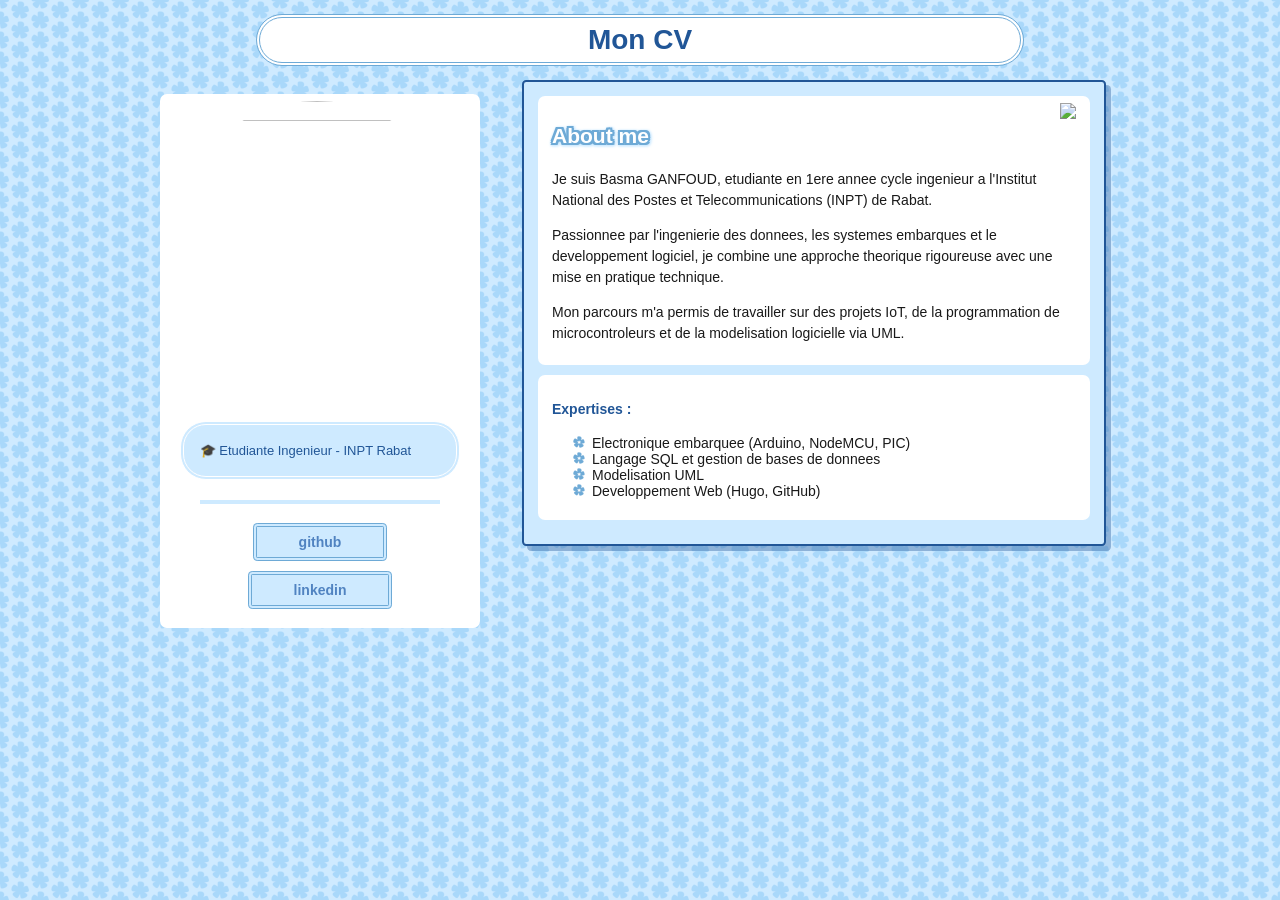
==== index.html @ 408df02f "Add files via upload" ====
<!DOCTYPE html>
<html lang="en">
<head>
	<meta name="generator" content="Hugo 0.161.0">
    <title>Mon CV</title>
    <link rel="canonical" href="https://basmaarran-pixel.github.io/">
    
    
    
    <meta name="description" content="Je suis etudiante en systeme embarque &hellip;">
    
    
    
    <style>




    


:root {
    --site-bg: url("/flowertile.png");
    --accent-color: #f55cc0;
    --select-color: #ffc1e9;
    --link-color: #5083C1;
    --bg-color: #CEEAFF;
    --text-color: #191919;
    --bg-color2: white;
    --border-color: #215697;
    --special-text-color: #215697;
    --post-header-color: white;
    --post-shadow-color: #21569760;
    --outline-color: #6EAAD6;
    --outline-color2: #CEEAFF;
    --list-style-type: "";
    --list-style-image: url("/flower.png");
}

* {
    box-sizing: border-box;
    font-family: Verdana, Geneva, Tahoma, sans-serif;
}

@-moz-document url-prefix() {
    * {
        scrollbar-width: thin;
        scrollbar-color: var(--accent-color) #00000000;
    }
}

::-webkit-scrollbar {
    height: 8px;
    width: 8px;
    background: #00000000;
}

::-webkit-scrollbar-thumb {
    background: var(--accent-color);
    -webkit-border-radius: .3rem;
    -webkit-box-shadow: 0px 1px 2px rgba(0, 0, 0, 0.75);
}

::-webkit-scrollbar-corner {
    background: #000;
}

::selection {
    background: var(--select-color);
    color: var(--border-color);
}

body {
    background-color: var(--bg-color);
    background-image: var(--site-bg);
    margin: 0;
    font-size: 14px;
    color: var(--text-color);
}

p {line-height: 1.5em;}

div.tags {
    display: block;
    width: 100%;
    text-align: center;
    margin: .5rem 0;
}

div.tags > p.tags {
    text-align: center;
    margin-bottom: 0;
}

div.tags > a {
    margin-top: .5rem;
}

h1 {
    font-size: 1.5em;
    color: var(--post-header-color);
    filter: drop-shadow(2px 0 0 var(--outline-color)) drop-shadow(0 2px 0 var(--outline-color)) drop-shadow(-2px 0 0 var(--outline-color)) drop-shadow(0 -2px 0 var(--outline-color))drop-shadow(0 1px 1px var(--outline-color2)) drop-shadow(1px 0 1px var(--outline-color2));
}

h4,
h5,
h6 {color: var(--special-text-color);}

header {
    background-size: 100%;
    background-position: center;
    min-height: 80px;
    margin: 0 0;
    align-content: center;
}

header > h1 {
    background-color: var(--bg-color2);
    color: var(--special-text-color);
    margin: 0 auto;
    font-size: 2em;
 
     
    max-width: 48rem;
    padding: 6px 12px;
    border-radius: 1em;
    border: 4px double var(--outline-color);
    filter: none;
    text-align: center;
}

ul.pagination {
    display: flex;
    justify-content: center;
    padding: 0;
}


ul.tags {
    margin: 0;
    padding: 0;
    text-align: center;
    justify-content: center;
}

ul.tags li {
    display: inline-block;
    margin: 0 .2rem;
}

li.page-item {
    list-style: none;
}

li.page-item a{
    display: inline-flex;
    font-size: 1rem;
    margin: .2rem;
    background-color: var(--bg-color2);
    color: var(--text-color);
    padding: 1em;
    border: 2px solid var(--border-color);
    border-radius: .3em;
    margin-bottom: 1em;
    box-shadow: var(--post-shadow-color) 5px 5px;

    text-decoration: none;
    user-select: none;
}

li.page-item.active a{
    color: var(--accent-color);
    border-color: var(--accent-color);
}

li.page-item.disabled a{
    cursor: not-allowed;
}

li.page-item:not(.disabled):not(.active) a:hover{
    background-color: var(--select-color);
    color: var(--accent-color);
    border-color: var(--accent-color);
}

li {
    
        list-style-image: var(--list-style-image);
    
}

nav {margin: 1em;}

nav.links > ul {
    max-width: 960px;
    margin: auto;
    line-height: 3rem;
    list-style-type: none;
    padding-left: 0;
    justify-content: space-evenly;
}

nav.links li {
    text-align: center;
    list-style-image: none;
    list-style-type: none;
}

nav.links li > a {
    font-weight: bold;
    background-color: var(--bg-color);
    border: 4px double var(--outline-color);
    padding: .5em 3em;
    text-decoration: none;
}

nav.links li > a:visited {color: var(--link-color);}
nav.links li > a:hover {
    color: var(--accent-color);
    background-color: var(--select-color);
}

nav.languages {
    margin: .3em;
    text-align: center;
}


nav.languages ul {
    display: inline-block;
}

nav.languages ul li {
    display: inline-block;
}

a {
    color: var(--link-color);
    border-radius: .3em;
    transition: .2s ease-out;
}

a:visited {
    color: var(--text-color);
}

a:hover {
    color: var(--accent-color);
    border-color: var(--accent-color);
    transition: .2s ease;
}

#sidebar {
    background-color: var(--bg-color2);
    color: var(--special-text-color);
    height: fit-content;
    min-width: 320px;
    margin-top: 1em;
    margin-right: 2em;
    border-radius: .5em;
}

.small-box {
    max-width: 240px;
    margin: auto;
    border: 2px solid var(--bg-color);
    font-size: 11px;
    line-height: 1.5rem;
}

#avatar {
    margin: .5em;
    max-width: 320px;
}

 
.flower {
    width: 300px; 
    aspect-ratio: 1;
    
    
        border-radius: 50%;
    
    
}

#bio {
    margin: 20px;
    padding: .2em;
    background: var(--bg-color);
    border: 4px double var(--bg-color2);
    border-radius: 2em;
    font-size: small;
}

#bio p { margin: 1em; }

#content {
    display: flex;
    max-width: 960px;
    margin: auto;
}

main {
    padding: 1em;
    padding-top: 0;
}

#top {
    background-color: var(--bg-color);
}

#top section {
    background-color: var(--bg-color2);
    border-radius: .5em;
    margin-bottom: 10px;
    padding: .5em 1em;
    width: 100%;
}

article {
    background-color: var(--bg-color2);
    padding: 1em;
    border: 2px solid var(--border-color);
    border-radius: .3em;
    margin-bottom: 1em;
    box-shadow: var(--post-shadow-color) 5px 5px;
}
article img {
    max-width: 100%;
}

.readmore summary {
    font-weight: bold;
    color: var(--special-text-color);
    list-style: none;
    cursor: pointer;
}

header h1 a {
    cursor: pointer;
    text-decoration: none;
    color: var(--special-text-color);
}

header h1 a:visited {
    color: inherit;
}

header h1 a:hover {
    color: inherit;
}

.readmore div {
    display: inline;
}

.readmore div p {
    display: block;
}

.read-more-btn {
    display: inline;
    cursor: pointer;
    margin-left: 4px;
    color: var(--link-color);
    text-decoration: underline;
}

.readmore summary::-webkit-details-marker {
  display: none;
}

.readmore[open] > summary {
    border-bottom: 2px dashed var(--bg-color);
    padding-bottom: .6em;
    margin-bottom: .6em;
}

.post-header {
    color: var(--special-text-color);
    font-weight: bold;
    padding: .5rem 0;
    border-bottom: 4px double var(--outline-color);
}

.timestamp {
    font-weight: normal;
    font-size: smaller;
    margin: .2em;
    float: right;
}

.tag-item p {
    font-size: smaller;
}

.photosetx2,
.photosetx3 {
    display: grid;
    gap: 4px;
    align-items: center;
}

.photosetx2 {grid-template-columns: 1fr 1fr;}
.photosetx3 {grid-template-columns: 1fr 1fr 1fr;}

.cropped {
    width: 156px;
    height: 156px;
    overflow: hidden;
    object-position: 25% 25%;
}
.photosetx2 img,
.photosetx3 img {object-fit: cover;}

.center { text-align: center; }

.img-right {
    max-width: 7.5em;
    max-height: 7.5em;
    float: right;
}

.clearfix::after {
  content: "";
  clear: both;
  display: table;
}

.small-text {
    font-size: 11px;
    text-shadow: var(--bg-color) 1px 1px;
}

.dropbox-btn {
    color: var(--link-color);
    font-weight: bold;
    background-color: var(--bg-color);
     
    border: 1px solid var(--outline-color);
     
    text-decoration: none;
}

.dropbox-content[visible] {
    display: block;
}

.dropbox-content {
    display: none;
    position: absolute;
    z-index: 1
}

.table-of-contents {
    background-color: var(--bg-color2);
    padding: .3em;
    border: 2px solid var(--border-color);
    border-radius: .3em;
    box-shadow: var(--post-shadow-color) 5px 5px;
}

.table-of-contents.sidebar {
    position: sticky;
    top: 1rem;
    height: fit-content;
    width: 10rem;
    flex-shrink: 0;
    max-height: calc(100vh - 2rem);
    overflow-x: auto;
}

.table-of-contents.float {
    width: max-content;
    max-width: 50vw;
    max-height: 50%;
    overflow: auto;
}

.table-of-contents nav {
    margin: 0 .5em;
}

.table-of-contents nav ul {
    margin: .5em 1em;
    padding: 0;
}

.table-of-contents nav li {
    margin: .3em 0;
}

#single-post {
    display: flex;
    justify-content: center;
    gap: 1rem;
}

#single-post > article {
    max-width: 48rem
}

#single-post > article > #post-toc-mobile {
    display: none;
}

 
@media only screen and (max-width: 800px) {
    #content {
        flex-wrap: wrap;
    }
    #sidebar {
        width: 100%;
        display: flex;
        flex-wrap: wrap;
        justify-content: center;
        align-items: center;
        border: none;
        border-radius: 0;
        margin-right: 0;
        margin-bottom: 1em;
        border-radius: .3em;
    }
    header {min-height: 110px;}
    header > h1 { 
        width: fit-content;
        padding: .3em 1em;
    }
    nav.links > ul {
     
        display: flex;
        flex-wrap: wrap;
        flex-direction: row;
    }
    #bio {width: 50%;}
    
    #sidebar ul {
        line-height: 2em;
        display: flex;
        flex-wrap: wrap;
        gap: 1em;
    }
    #sidebar > .small-box li {
        margin: .3em 1em;
    }

    #single-post > .table-of-contents.sidebar {
        display: none;
    }

    #single-post > article > #post-toc-mobile {
        display: inline;
    }
}

pre {
    border:1px solid var(--outline-color);
    border-radius:6px;
    padding:0.75rem 1rem;
    margin:1.2rem 0;
    overflow-x:auto;  
}
</style>

    <meta name="viewport" content="width=device-width, initial-scale=1">
    <meta name="robots" content="index, follow">
    <meta charset="utf-8">
</head>
<body>
        <header><h1 id="Mon CV"><a href="https://basmaarran-pixel.github.io/">Mon CV</a></h1></header>
<main>
    
    
    <div id="content">
    <aside id="sidebar">
        <div id="avatar">
            
            <img class="flower" src="/images/avatar.jpg">
            
        </div>
        
        <div id="bio">
        
            <p>🎓 Etudiante Ingenieur - INPT Rabat</p>

        
        </div>
        
        <div class="small-box">
            
            </ul>
        </div>

        
        
        <nav class="links">
            <ul>
            
            
                <li><a href="https://github.com/">github</a></li>
            
                <li><a href="https://linkedin.com/">linkedin</a></li>
            
            
            </ul>
        </nav>
    </aside>
    <main>
        <article id="top" class="clearfix">
            
            <section>
            <div class="img-right">
                <img src="/images/avatar.jpg">
            </div>
            <div>
            <h1>About me</h1>
            
                <p>Je suis Basma GANFOUD, etudiante en 1ere annee cycle ingenieur a l&#39;Institut National des Postes et Telecommunications (INPT) de Rabat.</p>
            
                <p>Passionnee par l&#39;ingenierie des donnees, les systemes embarques et le developpement logiciel, je combine une approche theorique rigoureuse avec une mise en pratique technique.</p>
            
                <p>Mon parcours m&#39;a permis de travailler sur des projets IoT, de la programmation de microcontroleurs et de la modelisation logicielle via UML.</p>
            
            </div>
            </section>
            <section>
            <h4>Expertises :</h4>
                <ul>
                
                    <li>Electronique embarquee (Arduino, NodeMCU, PIC)</li>
                
                    <li>Langage SQL et gestion de bases de donnees</li>
                
                    <li>Modelisation UML</li>
                
                    <li>Developpement Web (Hugo, GitHub)</li>
                
                </ul>
            </section>
            
        </article>
    
    
    
    
    <script>
    window.addEventListener('click', e => {
        let dropboxs = document.getElementsByClassName("dropbox-content");
        let dropbox_btns = document.getElementsByClassName("dropbox-btn");

        if (dropbox_btns.namedItem(e.target.id) != null) return;

        if(dropboxs.namedItem(e.target.id) == null) {
            for (let i = 0; i < dropboxs.length; i++) {
                dropboxs[i].removeAttribute("visible");
            }
        }
    }, true)

    function toggleReadMore(id) {
        var post = document.getElementById(id)
        var fullContent = post.getElementsByClassName("full-content")[0];
        var btnText = post.getElementsByClassName("read-more-btn")[0];
        var textContent = post.getElementsByClassName("text-content")[0];

        if (fullContent.style.display === "none") {
            textContent.style.display = "none";
            fullContent.style.display = "inline";
            btnText.innerHTML =  null ;
        } else {
            textContent.style.display = "inline";
            fullContent.style.display = "none";
            btnText.innerHTML =  null ;
        }
    }

    function toggleDropbox(id) {
        let dropbox = document.getElementById(id);

        dropbox.toggleAttribute("visible");
    }
    </script>
    </main>

    
</main>
</body>
</html>
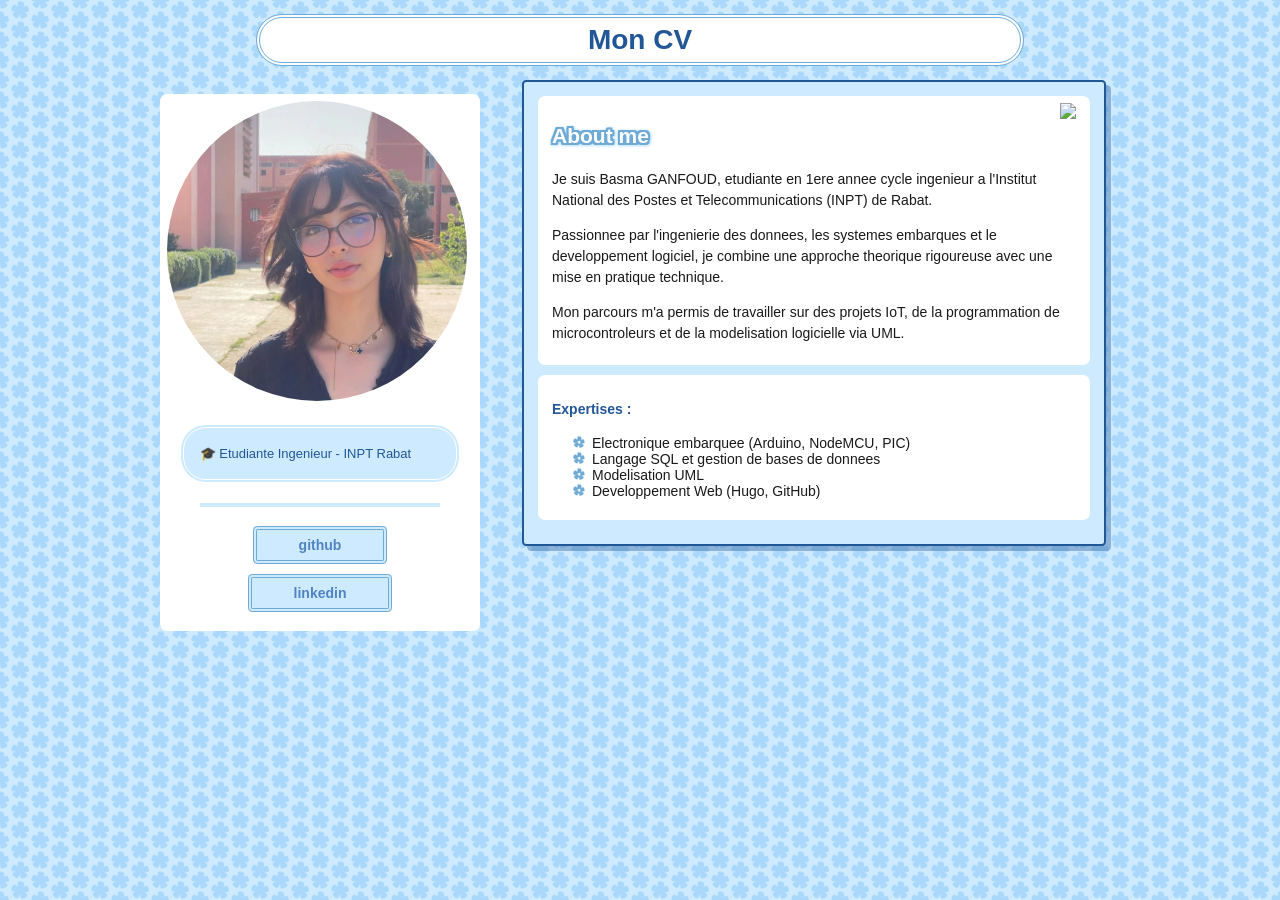
==== commit cc4f74bb: "Add files via upload" ====
--- a/index.html
+++ b/index.html
@@ -3,7 +3,7 @@
 <head>
 	<meta name="generator" content="Hugo 0.161.0">
     <title>Mon CV</title>
-    <link rel="canonical" href="https://basmaarran-pixel.github.io/">
+    <link rel="canonical" href="https://basmaarran-pixel.github.io/basmaganfoud-pixel.github.io/">
     
     
     
@@ -576,7 +576,7 @@
     <aside id="sidebar">
         <div id="avatar">
             
-            <img class="flower" src="/images/avatar.jpg">
+            <img class="flower" src="/avatar.jpg">
             
         </div>
         
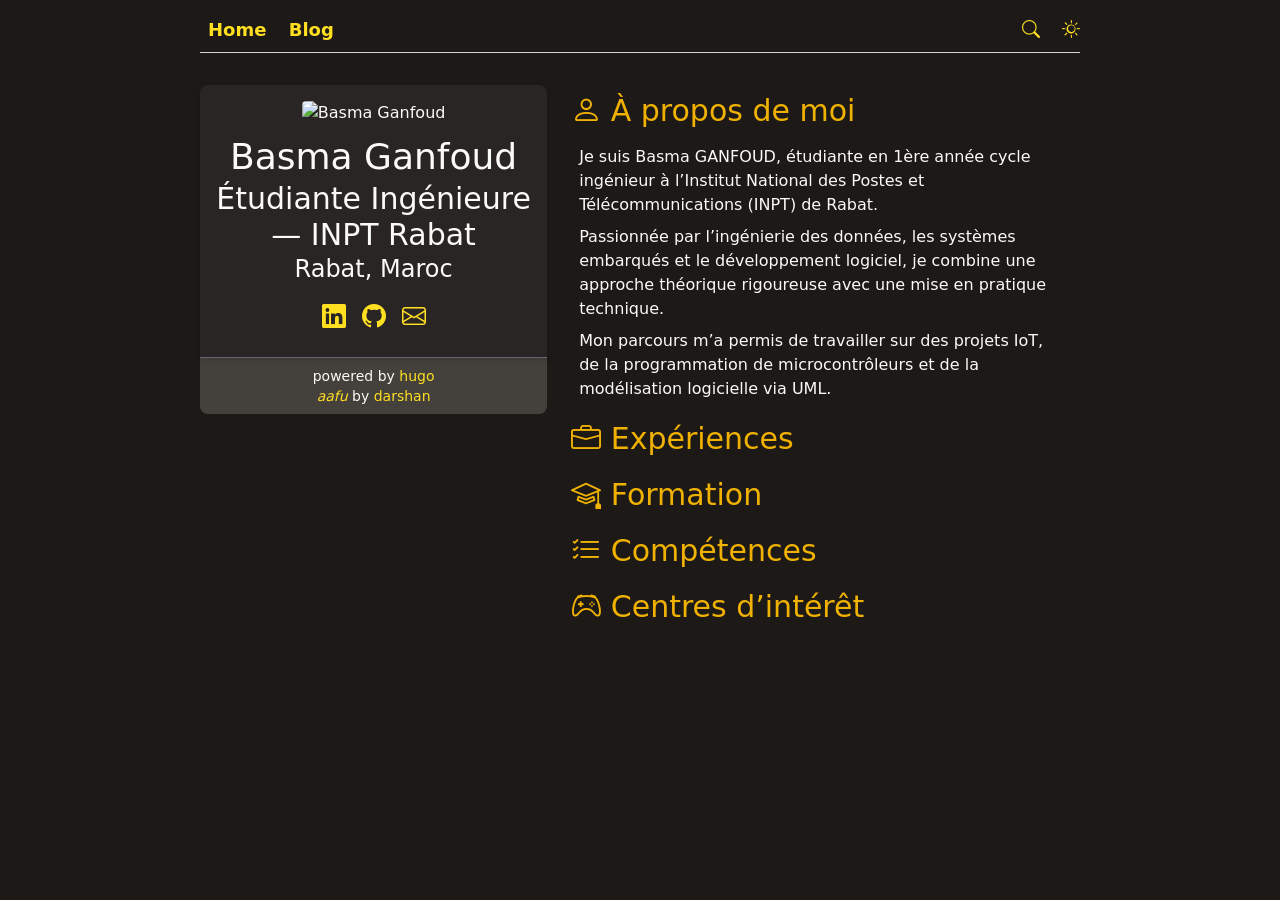
==== commit 0b19d9de: "Add files via upload" ====
--- a/index.html
+++ b/index.html
@@ -1,689 +1,406 @@
-<!DOCTYPE html>
-<html lang="en">
-<head>
-	<meta name="generator" content="Hugo 0.161.0">
-    <title>Mon CV</title>
-    <link rel="canonical" href="https://basmaarran-pixel.github.io/basmaganfoud-pixel.github.io/">
-    
-    
-    
-    <meta name="description" content="Je suis etudiante en systeme embarque &hellip;">
-    
-    
-    
-    <style>
-
-
-
-
-    
-
-
-:root {
-    --site-bg: url("/flowertile.png");
-    --accent-color: #f55cc0;
-    --select-color: #ffc1e9;
-    --link-color: #5083C1;
-    --bg-color: #CEEAFF;
-    --text-color: #191919;
-    --bg-color2: white;
-    --border-color: #215697;
-    --special-text-color: #215697;
-    --post-header-color: white;
-    --post-shadow-color: #21569760;
-    --outline-color: #6EAAD6;
-    --outline-color2: #CEEAFF;
-    --list-style-type: "";
-    --list-style-image: url("/flower.png");
-}
-
-* {
-    box-sizing: border-box;
-    font-family: Verdana, Geneva, Tahoma, sans-serif;
-}
-
-@-moz-document url-prefix() {
-    * {
-        scrollbar-width: thin;
-        scrollbar-color: var(--accent-color) #00000000;
-    }
-}
-
-::-webkit-scrollbar {
-    height: 8px;
-    width: 8px;
-    background: #00000000;
-}
-
-::-webkit-scrollbar-thumb {
-    background: var(--accent-color);
-    -webkit-border-radius: .3rem;
-    -webkit-box-shadow: 0px 1px 2px rgba(0, 0, 0, 0.75);
-}
-
-::-webkit-scrollbar-corner {
-    background: #000;
-}
-
-::selection {
-    background: var(--select-color);
-    color: var(--border-color);
-}
-
-body {
-    background-color: var(--bg-color);
-    background-image: var(--site-bg);
-    margin: 0;
-    font-size: 14px;
-    color: var(--text-color);
-}
-
-p {line-height: 1.5em;}
-
-div.tags {
-    display: block;
-    width: 100%;
-    text-align: center;
-    margin: .5rem 0;
-}
-
-div.tags > p.tags {
-    text-align: center;
-    margin-bottom: 0;
-}
-
-div.tags > a {
-    margin-top: .5rem;
-}
-
-h1 {
-    font-size: 1.5em;
-    color: var(--post-header-color);
-    filter: drop-shadow(2px 0 0 var(--outline-color)) drop-shadow(0 2px 0 var(--outline-color)) drop-shadow(-2px 0 0 var(--outline-color)) drop-shadow(0 -2px 0 var(--outline-color))drop-shadow(0 1px 1px var(--outline-color2)) drop-shadow(1px 0 1px var(--outline-color2));
-}
-
-h4,
-h5,
-h6 {color: var(--special-text-color);}
-
-header {
-    background-size: 100%;
-    background-position: center;
-    min-height: 80px;
-    margin: 0 0;
-    align-content: center;
-}
-
-header > h1 {
-    background-color: var(--bg-color2);
-    color: var(--special-text-color);
-    margin: 0 auto;
-    font-size: 2em;
- 
-     
-    max-width: 48rem;
-    padding: 6px 12px;
-    border-radius: 1em;
-    border: 4px double var(--outline-color);
-    filter: none;
-    text-align: center;
-}
-
-ul.pagination {
-    display: flex;
-    justify-content: center;
-    padding: 0;
-}
-
-
-ul.tags {
-    margin: 0;
-    padding: 0;
-    text-align: center;
-    justify-content: center;
-}
-
-ul.tags li {
-    display: inline-block;
-    margin: 0 .2rem;
-}
-
-li.page-item {
-    list-style: none;
-}
-
-li.page-item a{
-    display: inline-flex;
-    font-size: 1rem;
-    margin: .2rem;
-    background-color: var(--bg-color2);
-    color: var(--text-color);
-    padding: 1em;
-    border: 2px solid var(--border-color);
-    border-radius: .3em;
-    margin-bottom: 1em;
-    box-shadow: var(--post-shadow-color) 5px 5px;
-
-    text-decoration: none;
-    user-select: none;
-}
-
-li.page-item.active a{
-    color: var(--accent-color);
-    border-color: var(--accent-color);
-}
-
-li.page-item.disabled a{
-    cursor: not-allowed;
-}
-
-li.page-item:not(.disabled):not(.active) a:hover{
-    background-color: var(--select-color);
-    color: var(--accent-color);
-    border-color: var(--accent-color);
-}
-
-li {
-    
-        list-style-image: var(--list-style-image);
-    
-}
-
-nav {margin: 1em;}
-
-nav.links > ul {
-    max-width: 960px;
-    margin: auto;
-    line-height: 3rem;
-    list-style-type: none;
-    padding-left: 0;
-    justify-content: space-evenly;
-}
-
-nav.links li {
-    text-align: center;
-    list-style-image: none;
-    list-style-type: none;
-}
-
-nav.links li > a {
-    font-weight: bold;
-    background-color: var(--bg-color);
-    border: 4px double var(--outline-color);
-    padding: .5em 3em;
-    text-decoration: none;
-}
-
-nav.links li > a:visited {color: var(--link-color);}
-nav.links li > a:hover {
-    color: var(--accent-color);
-    background-color: var(--select-color);
-}
-
-nav.languages {
-    margin: .3em;
-    text-align: center;
-}
-
-
-nav.languages ul {
-    display: inline-block;
-}
-
-nav.languages ul li {
-    display: inline-block;
-}
-
-a {
-    color: var(--link-color);
-    border-radius: .3em;
-    transition: .2s ease-out;
-}
-
-a:visited {
-    color: var(--text-color);
-}
-
-a:hover {
-    color: var(--accent-color);
-    border-color: var(--accent-color);
-    transition: .2s ease;
-}
-
-#sidebar {
-    background-color: var(--bg-color2);
-    color: var(--special-text-color);
-    height: fit-content;
-    min-width: 320px;
-    margin-top: 1em;
-    margin-right: 2em;
-    border-radius: .5em;
-}
-
-.small-box {
-    max-width: 240px;
-    margin: auto;
-    border: 2px solid var(--bg-color);
-    font-size: 11px;
-    line-height: 1.5rem;
-}
-
-#avatar {
-    margin: .5em;
-    max-width: 320px;
-}
-
- 
-.flower {
-    width: 300px; 
-    aspect-ratio: 1;
-    
-    
-        border-radius: 50%;
-    
-    
-}
-
-#bio {
-    margin: 20px;
-    padding: .2em;
-    background: var(--bg-color);
-    border: 4px double var(--bg-color2);
-    border-radius: 2em;
-    font-size: small;
-}
-
-#bio p { margin: 1em; }
-
-#content {
-    display: flex;
-    max-width: 960px;
-    margin: auto;
-}
-
-main {
-    padding: 1em;
-    padding-top: 0;
-}
-
-#top {
-    background-color: var(--bg-color);
-}
-
-#top section {
-    background-color: var(--bg-color2);
-    border-radius: .5em;
-    margin-bottom: 10px;
-    padding: .5em 1em;
-    width: 100%;
-}
-
-article {
-    background-color: var(--bg-color2);
-    padding: 1em;
-    border: 2px solid var(--border-color);
-    border-radius: .3em;
-    margin-bottom: 1em;
-    box-shadow: var(--post-shadow-color) 5px 5px;
-}
-article img {
-    max-width: 100%;
-}
-
-.readmore summary {
-    font-weight: bold;
-    color: var(--special-text-color);
-    list-style: none;
-    cursor: pointer;
-}
-
-header h1 a {
-    cursor: pointer;
-    text-decoration: none;
-    color: var(--special-text-color);
-}
-
-header h1 a:visited {
-    color: inherit;
-}
-
-header h1 a:hover {
-    color: inherit;
-}
-
-.readmore div {
-    display: inline;
-}
-
-.readmore div p {
-    display: block;
-}
-
-.read-more-btn {
-    display: inline;
-    cursor: pointer;
-    margin-left: 4px;
-    color: var(--link-color);
-    text-decoration: underline;
-}
-
-.readmore summary::-webkit-details-marker {
-  display: none;
-}
-
-.readmore[open] > summary {
-    border-bottom: 2px dashed var(--bg-color);
-    padding-bottom: .6em;
-    margin-bottom: .6em;
-}
-
-.post-header {
-    color: var(--special-text-color);
-    font-weight: bold;
-    padding: .5rem 0;
-    border-bottom: 4px double var(--outline-color);
-}
-
-.timestamp {
-    font-weight: normal;
-    font-size: smaller;
-    margin: .2em;
-    float: right;
-}
-
-.tag-item p {
-    font-size: smaller;
-}
-
-.photosetx2,
-.photosetx3 {
-    display: grid;
-    gap: 4px;
-    align-items: center;
-}
-
-.photosetx2 {grid-template-columns: 1fr 1fr;}
-.photosetx3 {grid-template-columns: 1fr 1fr 1fr;}
-
-.cropped {
-    width: 156px;
-    height: 156px;
-    overflow: hidden;
-    object-position: 25% 25%;
-}
-.photosetx2 img,
-.photosetx3 img {object-fit: cover;}
-
-.center { text-align: center; }
-
-.img-right {
-    max-width: 7.5em;
-    max-height: 7.5em;
-    float: right;
-}
-
-.clearfix::after {
-  content: "";
-  clear: both;
-  display: table;
-}
-
-.small-text {
-    font-size: 11px;
-    text-shadow: var(--bg-color) 1px 1px;
-}
-
-.dropbox-btn {
-    color: var(--link-color);
-    font-weight: bold;
-    background-color: var(--bg-color);
-     
-    border: 1px solid var(--outline-color);
-     
-    text-decoration: none;
-}
-
-.dropbox-content[visible] {
-    display: block;
-}
-
-.dropbox-content {
-    display: none;
-    position: absolute;
-    z-index: 1
-}
-
-.table-of-contents {
-    background-color: var(--bg-color2);
-    padding: .3em;
-    border: 2px solid var(--border-color);
-    border-radius: .3em;
-    box-shadow: var(--post-shadow-color) 5px 5px;
-}
-
-.table-of-contents.sidebar {
-    position: sticky;
-    top: 1rem;
-    height: fit-content;
-    width: 10rem;
-    flex-shrink: 0;
-    max-height: calc(100vh - 2rem);
-    overflow-x: auto;
-}
-
-.table-of-contents.float {
-    width: max-content;
-    max-width: 50vw;
-    max-height: 50%;
-    overflow: auto;
-}
-
-.table-of-contents nav {
-    margin: 0 .5em;
-}
-
-.table-of-contents nav ul {
-    margin: .5em 1em;
-    padding: 0;
-}
-
-.table-of-contents nav li {
-    margin: .3em 0;
-}
-
-#single-post {
-    display: flex;
-    justify-content: center;
-    gap: 1rem;
-}
-
-#single-post > article {
-    max-width: 48rem
-}
-
-#single-post > article > #post-toc-mobile {
-    display: none;
-}
-
- 
-@media only screen and (max-width: 800px) {
-    #content {
-        flex-wrap: wrap;
-    }
-    #sidebar {
-        width: 100%;
-        display: flex;
-        flex-wrap: wrap;
-        justify-content: center;
-        align-items: center;
-        border: none;
-        border-radius: 0;
-        margin-right: 0;
-        margin-bottom: 1em;
-        border-radius: .3em;
-    }
-    header {min-height: 110px;}
-    header > h1 { 
-        width: fit-content;
-        padding: .3em 1em;
-    }
-    nav.links > ul {
-     
-        display: flex;
-        flex-wrap: wrap;
-        flex-direction: row;
-    }
-    #bio {width: 50%;}
-    
-    #sidebar ul {
-        line-height: 2em;
-        display: flex;
-        flex-wrap: wrap;
-        gap: 1em;
-    }
-    #sidebar > .small-box li {
-        margin: .3em 1em;
-    }
-
-    #single-post > .table-of-contents.sidebar {
-        display: none;
-    }
-
-    #single-post > article > #post-toc-mobile {
-        display: inline;
-    }
-}
-
-pre {
-    border:1px solid var(--outline-color);
-    border-radius:6px;
-    padding:0.75rem 1rem;
-    margin:1.2rem 0;
-    overflow-x:auto;  
-}
-</style>
-
-    <meta name="viewport" content="width=device-width, initial-scale=1">
-    <meta name="robots" content="index, follow">
-    <meta charset="utf-8">
-</head>
-<body>
-        <header><h1 id="Mon CV"><a href="https://basmaarran-pixel.github.io/">Mon CV</a></h1></header>
-<main>
-    
-    
-    <div id="content">
-    <aside id="sidebar">
-        <div id="avatar">
-            
-            <img class="flower" src="/avatar.jpg">
-            
-        </div>
-        
-        <div id="bio">
-        
-            <p>🎓 Etudiante Ingenieur - INPT Rabat</p>
-
-        
-        </div>
-        
-        <div class="small-box">
-            
-            </ul>
-        </div>
-
-        
-        
-        <nav class="links">
-            <ul>
-            
-            
-                <li><a href="https://github.com/">github</a></li>
-            
-                <li><a href="https://linkedin.com/">linkedin</a></li>
-            
-            
-            </ul>
-        </nav>
-    </aside>
-    <main>
-        <article id="top" class="clearfix">
-            
-            <section>
-            <div class="img-right">
-                <img src="/images/avatar.jpg">
-            </div>
-            <div>
-            <h1>About me</h1>
-            
-                <p>Je suis Basma GANFOUD, etudiante en 1ere annee cycle ingenieur a l&#39;Institut National des Postes et Telecommunications (INPT) de Rabat.</p>
-            
-                <p>Passionnee par l&#39;ingenierie des donnees, les systemes embarques et le developpement logiciel, je combine une approche theorique rigoureuse avec une mise en pratique technique.</p>
-            
-                <p>Mon parcours m&#39;a permis de travailler sur des projets IoT, de la programmation de microcontroleurs et de la modelisation logicielle via UML.</p>
-            
-            </div>
-            </section>
-            <section>
-            <h4>Expertises :</h4>
-                <ul>
-                
-                    <li>Electronique embarquee (Arduino, NodeMCU, PIC)</li>
-                
-                    <li>Langage SQL et gestion de bases de donnees</li>
-                
-                    <li>Modelisation UML</li>
-                
-                    <li>Developpement Web (Hugo, GitHub)</li>
-                
-                </ul>
-            </section>
-            
-        </article>
-    
-    
-    
-    
-    <script>
-    window.addEventListener('click', e => {
-        let dropboxs = document.getElementsByClassName("dropbox-content");
-        let dropbox_btns = document.getElementsByClassName("dropbox-btn");
-
-        if (dropbox_btns.namedItem(e.target.id) != null) return;
-
-        if(dropboxs.namedItem(e.target.id) == null) {
-            for (let i = 0; i < dropboxs.length; i++) {
-                dropboxs[i].removeAttribute("visible");
-            }
-        }
-    }, true)
-
-    function toggleReadMore(id) {
-        var post = document.getElementById(id)
-        var fullContent = post.getElementsByClassName("full-content")[0];
-        var btnText = post.getElementsByClassName("read-more-btn")[0];
-        var textContent = post.getElementsByClassName("text-content")[0];
-
-        if (fullContent.style.display === "none") {
-            textContent.style.display = "none";
-            fullContent.style.display = "inline";
-            btnText.innerHTML =  null ;
-        } else {
-            textContent.style.display = "inline";
-            fullContent.style.display = "none";
-            btnText.innerHTML =  null ;
-        }
-    }
-
-    function toggleDropbox(id) {
-        let dropbox = document.getElementById(id);
-
-        dropbox.toggleAttribute("visible");
-    }
-    </script>
-    </main>
-
-    
-</main>
-</body>
-</html>
+<!doctype html>
+<html
+    lang="en-us"
+    class="m-auto  dark "
+><head>
+	<meta name="generator" content="Hugo 0.161.1"><script src="/livereload.js?mindelay=10&amp;v=2&amp;port=1313&amp;path=livereload" data-no-instant defer></script>
+  
+  <title>Basma Ganfoud</title>
+  
+  <meta charset="UTF-8" />
+  <meta
+    name="viewport"
+    content="width=device-width, initial-scale=1.0, maximum-scale=1.0, minimum-scale=1.0"
+  />
+  <meta name="theme-color" content="" />
+  <meta name="description" content="Portfolio de Basma Ganfoud" />
+  <meta name="author" content="Basma Ganfoud" />
+  <link rel="icon" href="/favicon.ico" type="image/x-icon" />
+  <link
+    rel="stylesheet"
+    href="https://cdn.jsdelivr.net/npm/bootstrap-icons@1.13.1/font/bootstrap-icons.min.css"
+  />
+  <link
+    rel="stylesheet"
+    href="https://cdn.jsdelivr.net/gh/jpswalsh/academicons@1/css/academicons.min.css"
+  />
+  <link
+    rel="stylesheet"
+    href="//fonts.googleapis.com/css?family=Didact+Gothic%7CRoboto:400%7CRoboto+Mono"
+  />
+
+   
+  <link href="/main.css" rel="stylesheet" />
+  
+
+  <script>
+    const expandAccordion = (elem) => {
+      const allPanels = Array.from(document.querySelectorAll(".panel"));
+      const allAccordion = Array.from(document.querySelectorAll(".accordion"));
+
+      if (!elem.parentElement.classList.contains("active")) {
+        allAccordion.forEach((acc) => {
+          acc.classList.remove("active");
+        });
+        elem.parentElement.classList.add("active");
+        allPanels.forEach(function (elem) {
+          elem.style.maxHeight = null;
+        });
+        let activePanel = elem.parentElement.nextElementSibling;
+        if (
+          activePanel.id != "skill-panel" &&
+          document.querySelector("#skill-panel")
+        ) {
+          let skillBars = Array.from(
+            document.querySelectorAll("#skill-percent"),
+          );
+          skillBars.forEach((elem) => {
+            elem.style.width = "0";
+          });
+        }
+        activePanel.style.maxHeight = activePanel.scrollHeight + "px";
+      }
+    };
+  </script>
+
+  <script>
+    let html = document.querySelector("html");
+    let theme = window.localStorage.getItem("theme");
+
+    const setTheme = (theme) => {
+      html.classList.remove("light");
+      if (theme === "dark") {
+        html.classList.add("dark");
+        window.localStorage.setItem("theme", "dark");
+      } else {
+        html.classList.remove("dark");
+        window.localStorage.setItem("theme", "light");
+      }
+      fixThemeToggleIcon(theme);
+    };
+
+    const fixThemeToggleIcon = (theme) => {
+      let themeToggle = document.querySelector(".theme-toggle");
+      if (themeToggle) {
+        if (theme === "dark") {
+          themeToggle.classList.remove("bi-moon");
+          themeToggle.classList.add("bi-brightness-high");
+        } else {
+          themeToggle.classList.remove("bi-brightness-high");
+          themeToggle.classList.add("bi-moon");
+        }
+      }
+    };
+
+    if (theme == null) {
+      if (html.classList.contains("dark")) {
+        theme = "dark";
+      } else if (html.classList.contains("light")) {
+        theme = "light";
+      } else {
+        const prefersDark = window.matchMedia(
+          "(prefers-color-scheme: dark)",
+        ).matches;
+        if (prefersDark) {
+          theme = "dark";
+        } else {
+          theme = "light";
+        }
+      }
+    }
+
+    setTheme(theme);
+
+    const toggleTheme = () => {
+      html.classList.contains("dark") ? setTheme("light") : setTheme("dark");
+    };
+
+    window.onload = () => {
+      fixThemeToggleIcon(theme);
+
+      let defaultActivePanel = document.querySelector(".accordion.active");
+      if (defaultActivePanel) {
+        defaultActivePanel.nextElementSibling.style.maxHeight =
+          defaultActivePanel.nextElementSibling.scrollHeight + "px";
+      }
+    };
+
+    window.onresize = () => {
+      let defaultActivePanel = document.querySelector(".accordion.active");
+      if (defaultActivePanel) {
+        defaultActivePanel.nextElementSibling.style.maxHeight =
+          defaultActivePanel.nextElementSibling.scrollHeight + "px";
+      }
+    };
+  </script>
+</head>
+<body class="h-screen p-2 m-auto max-w-4xl flex flex-col">
+    
+    <header
+  class="nav flex flex-row row py-2 mb-6 w-full border-b border-gray-700 dark:border-gray-300 justify-between"
+>
+  <div>
+    <a class="nav-menu-item" href="http://localhost:1313/">Home</a>
+    <a class="nav-menu-item" href="/blog">Blog</a>
+  </div>
+  <div>
+    <a class="mr-4 no-underline" href="/search">
+      <i class="bi bi-search"></i>
+    </a>
+    <i
+      class="bi bi-brightness-high theme-toggle text-blue-500 hover:text-blue-700 dark:text-yellow-300 dark:hover:text-yellow-500 cursor-pointer text-lg mr-9 sm:mr-0"
+      onclick="toggleTheme()"
+    ></i>
+  </div>
+</header>
+
+
+
+    
+    <main class="grow">
+<div class="grid grid-cols-1 md:grid-cols-5 gap-2 sm py-2">
+  <div class="col-span-2">
+    <div class="bg-gray-300 dark:bg-darker drop-shadow-md p-2 rounded-t-lg">
+      <div class="flex flex-col justify-center">
+        <div
+  class="w-full p-2 flex justify-center align-middle profile-photo-container"
+>
+  <img
+    class="rounded-sm"
+    src="/images/profile.jpg"
+    alt="Basma Ganfoud"
+  />
+</div>
+
+        <div class="px-2 text-center"><h1 class="mb-0 font-normal">Basma Ganfoud</h1>
+<h2 class="mb-0 font-normal">Étudiante Ingénieure — INPT Rabat</h2>
+<h3 class="mb-4">Rabat, Maroc</h3>
+<div class="mb-4 flex flex-wrap justify-center">
+  
+  <div class="mx-2">
+    <a class="text-2xl" href="https://www.linkedin.com/in/basma-ganfoud">
+      <i class="mt-1 bi bi-linkedin"></i>
+    </a>
+  </div>
+  
+  <div class="mx-2">
+    <a class="text-2xl" href="https://github.com/basmaarran-pixel">
+      <i class="mt-1 bi bi-github"></i>
+    </a>
+  </div>
+  
+  <div class="mx-2">
+    <a class="text-2xl" href="mailto:tonmail@gmail.com">
+      <i class="mt-1 bi bi-envelope"></i>
+    </a>
+  </div>
+  
+</div>
+</div>
+      </div>
+    </div>
+    <footer class="text-sm text-center border-t border-gray-500  bg-gray-200 dark:bg-dark rounded-b-lg py-2 ">
+  <p class="markdownify">powered by <a href="https://gohugo.io/">hugo</a></p>
+  <p >
+    <i>
+      <a href="https://github.com/darshanbaral/aafu">
+        aafu
+      </a>
+    </i>
+    by
+    <a href="https://www.darshanbaral.com/">
+      darshan
+    </a>
+  </p>
+
+  
+</footer>
+
+  </div>
+  <div class="col-span-3 relative">
+    
+    
+    <div class="px-2">
+      <h2 class="mb-0 accordion active">
+        
+        <p onclick="expandAccordion(this)" style="cursor: pointer">
+          <i class="bi bi-person"></i>
+          À propos de moi</p>
+      </h2>
+
+      <div
+        class="panel overflow-hidden px-2 ml-2 mb-1"
+        
+        
+        
+      >
+        <div class="markdownify-container">
+  
+    <p class="my-2">
+      Je suis Basma GANFOUD, étudiante en 1ère année cycle ingénieur à l&rsquo;Institut National des Postes et Télécommunications (INPT) de Rabat.
+    </p>
+  
+    <p class="my-2">
+      Passionnée par l&rsquo;ingénierie des données, les systèmes embarqués et le développement logiciel, je combine une approche théorique rigoureuse avec une mise en pratique technique.
+    </p>
+  
+    <p class="my-2">
+      Mon parcours m&rsquo;a permis de travailler sur des projets IoT, de la programmation de microcontrôleurs et de la modélisation logicielle via UML.
+    </p>
+  
+</div>
+      </div>
+    </div>
+    
+    <div class="px-2">
+      <h2 class="mb-0 accordion">
+        
+        <p onclick="expandAccordion(this)" style="cursor: pointer">
+          <i class="bi bi-briefcase"></i>
+          Expériences</p>
+      </h2>
+
+      <div
+        class="panel overflow-hidden px-2 ml-2 mb-1"
+        
+        
+      >
+        
+<h4 style="text-decoration: underline">Projet IoT — Microcontrôleurs</h4>
+<p class="mb-0">
+  2025- 2026 &middot;
+  
+  INPT Rabat
+  
+</p>
+
+
+<ul class="my-2 ms-4 prose prose-stone dark:prose-invert max-w-none list-disc list-outside pl-6">
+  
+  <li class="marker:text-gray-700 dark:marker:text-gray-200">Conception et programmation de microcontrôleurs.</li>
+  
+  <li class="marker:text-gray-700 dark:marker:text-gray-200">Développement de solutions IoT dans le cadre de projets académiques.</li>
+  
+  <li class="marker:text-gray-700 dark:marker:text-gray-200">Modélisation logicielle via UML.</li>
+  
+</ul>
+ 
+
+      </div>
+    </div>
+    
+    <div class="px-2">
+      <h2 class="mb-0 accordion">
+        
+        <p onclick="expandAccordion(this)" style="cursor: pointer">
+          <i class="bi bi-mortarboard"></i>
+          Formation</p>
+      </h2>
+
+      <div
+        class="panel overflow-hidden px-2 ml-2 mb-1"
+        
+        
+      >
+        
+
+<h4 style="text-decoration: underline;">Cycle Ingénieur — SESNUM</h4>
+<p >2025 - Présent &middot; INPT — Institut National des Postes et Télécommunications</p>
+
+
+
+      </div>
+    </div>
+    
+    <div class="px-2">
+      <h2 class="mb-0 accordion">
+        
+        <p onclick="expandAccordion(this)" style="cursor: pointer">
+          <i class="bi bi-list-check"></i>
+          Compétences</p>
+      </h2>
+
+      <div
+        class="panel overflow-hidden px-2 ml-2 mb-1"
+        
+        id="skill-panel"
+        
+        
+      >
+        <script>
+  let elem = document.querySelector("#skill-panel");
+  if (elem) {
+  let skillPanel = elem.previousElementSibling;
+  skillPanel.addEventListener("click", function() {
+    let skillBars = document.querySelectorAll("#skill-percent");
+    skillBars.forEach(elem => {
+      elem.style.width = elem.classList[0];
+    });
+  });
+}
+</script>
+
+<code>Systèmes Embarqués / IoT</code>
+<div class="w-full mt-1 mb-3 border border-black dark:border-gray-300 rounded-sm" style="height: 1.1rem;">
+  <div id="skill-percent" class="75% bg-blue-500 dark:bg-yellow-700 h-full rounded-sm" style="width: 0; transition: all 0.5s;"></div>
+</div>
+
+<code>C / java</code>
+<div class="w-full mt-1 mb-3 border border-black dark:border-gray-300 rounded-sm" style="height: 1.1rem;">
+  <div id="skill-percent" class="70% bg-blue-500 dark:bg-yellow-700 h-full rounded-sm" style="width: 0; transition: all 0.5s;"></div>
+</div>
+
+<code>Développement Web</code>
+<div class="w-full mt-1 mb-3 border border-black dark:border-gray-300 rounded-sm" style="height: 1.1rem;">
+  <div id="skill-percent" class="70% bg-blue-500 dark:bg-yellow-700 h-full rounded-sm" style="width: 0; transition: all 0.5s;"></div>
+</div>
+
+<code>Python</code>
+<div class="w-full mt-1 mb-3 border border-black dark:border-gray-300 rounded-sm" style="height: 1.1rem;">
+  <div id="skill-percent" class="65% bg-blue-500 dark:bg-yellow-700 h-full rounded-sm" style="width: 0; transition: all 0.5s;"></div>
+</div>
+
+<code>Modélisation UML</code>
+<div class="w-full mt-1 mb-3 border border-black dark:border-gray-300 rounded-sm" style="height: 1.1rem;">
+  <div id="skill-percent" class="65% bg-blue-500 dark:bg-yellow-700 h-full rounded-sm" style="width: 0; transition: all 0.5s;"></div>
+</div>
+
+
+      </div>
+    </div>
+    
+    <div class="px-2">
+      <h2 class="mb-0 accordion">
+        
+        <p onclick="expandAccordion(this)" style="cursor: pointer">
+          <i class="bi bi-controller"></i>
+          Centres d&rsquo;intérêt</p>
+      </h2>
+
+      <div
+        class="panel overflow-hidden px-2 ml-2 mb-1"
+        
+        
+      >
+        <ul class="pl-0">
+  
+  <li class="list-unstyled mb-2">Électronique &amp; IoT</li>
+  
+  <li class="list-unstyled mb-2">Développement Web</li>
+  
+  <li class="list-unstyled mb-2">Intelligence Artificielle</li>
+  
+  <li class="list-unstyled mb-2">Ingénierie des Données</li>
+  
+</ul>
+
+      </div>
+    </div>
+    
+  </div>
+</div>
+
+    </main>
+    
+  </body>
+</html>
--- a/main.css
+++ b/main.css
@@ -0,0 +1,1591 @@
+/*! tailwindcss v4.2.4 | MIT License | https://tailwindcss.com */
+@layer properties;
+@layer theme, base, components, utilities;
+@layer theme {
+  :root, :host {
+    --font-sans: ui-sans-serif, system-ui, sans-serif, "Apple Color Emoji",
+      "Segoe UI Emoji", "Segoe UI Symbol", "Noto Color Emoji";
+    --font-mono: ui-monospace, SFMono-Regular, Menlo, Monaco, Consolas, "Liberation Mono",
+      "Courier New", monospace;
+    --color-yellow-300: oklch(90.5% 0.182 98.111);
+    --color-yellow-500: oklch(79.5% 0.184 86.047);
+    --color-yellow-700: oklch(55.4% 0.135 66.442);
+    --color-green-100: oklch(96.2% 0.044 156.743);
+    --color-green-200: oklch(92.5% 0.084 155.995);
+    --color-green-600: oklch(62.7% 0.194 149.214);
+    --color-green-800: oklch(44.8% 0.119 151.328);
+    --color-blue-500: oklch(62.3% 0.214 259.815);
+    --color-blue-600: oklch(54.6% 0.245 262.881);
+    --color-blue-700: oklch(48.8% 0.243 264.376);
+    --color-gray-100: oklch(96.7% 0.003 264.542);
+    --color-gray-200: oklch(92.8% 0.006 264.531);
+    --color-gray-300: oklch(87.2% 0.01 258.338);
+    --color-gray-400: oklch(70.7% 0.022 261.325);
+    --color-gray-500: oklch(55.1% 0.027 264.364);
+    --color-gray-600: oklch(44.6% 0.03 256.802);
+    --color-gray-700: oklch(37.3% 0.034 259.733);
+    --color-gray-800: oklch(27.8% 0.033 256.848);
+    --color-gray-900: oklch(21% 0.034 264.665);
+    --color-stone-50: oklch(98.5% 0.001 106.423);
+    --color-stone-200: oklch(92.3% 0.003 48.717);
+    --color-stone-400: oklch(70.9% 0.01 56.259);
+    --color-stone-700: oklch(37.4% 0.01 67.558);
+    --color-stone-800: oklch(26.8% 0.007 34.298);
+    --color-stone-900: oklch(21.6% 0.006 56.043);
+    --color-black: #000;
+    --color-white: #fff;
+    --spacing: 0.25rem;
+    --container-4xl: 56rem;
+    --text-sm: 0.875rem;
+    --text-sm--line-height: calc(1.25 / 0.875);
+    --text-base: 1rem;
+    --text-base--line-height: calc(1.5 / 1);
+    --text-lg: 1.125rem;
+    --text-lg--line-height: calc(1.75 / 1.125);
+    --text-xl: 1.25rem;
+    --text-xl--line-height: calc(1.75 / 1.25);
+    --text-2xl: 1.5rem;
+    --text-2xl--line-height: calc(2 / 1.5);
+    --text-3xl: 1.875rem;
+    --text-3xl--line-height: calc(2.25 / 1.875);
+    --text-4xl: 2.25rem;
+    --text-4xl--line-height: calc(2.5 / 2.25);
+    --font-weight-normal: 400;
+    --font-weight-semibold: 600;
+    --font-weight-bold: 700;
+    --radius-sm: 0.25rem;
+    --radius-lg: 0.5rem;
+    --drop-shadow-md: 0 3px 3px rgb(0 0 0 / 0.12);
+    --default-transition-duration: 150ms;
+    --default-transition-timing-function: cubic-bezier(0.4, 0, 0.2, 1);
+    --default-font-family: var(--font-sans);
+    --default-mono-font-family: var(--font-mono);
+    --color-darkest: var(--color-stone-900);
+    --color-darker: var(--color-stone-800);
+    --color-dark: var(--color-stone-700);
+  }
+}
+@layer base {
+  *, ::after, ::before, ::backdrop, ::file-selector-button {
+    box-sizing: border-box;
+    margin: 0;
+    padding: 0;
+    border: 0 solid;
+  }
+  html, :host {
+    line-height: 1.5;
+    -webkit-text-size-adjust: 100%;
+    tab-size: 4;
+    font-family: var(--default-font-family, ui-sans-serif, system-ui, sans-serif, "Apple Color Emoji", "Segoe UI Emoji", "Segoe UI Symbol", "Noto Color Emoji");
+    font-feature-settings: var(--default-font-feature-settings, normal);
+    font-variation-settings: var(--default-font-variation-settings, normal);
+    -webkit-tap-highlight-color: transparent;
+  }
+  hr {
+    height: 0;
+    color: inherit;
+    border-top-width: 1px;
+  }
+  abbr:where([title]) {
+    -webkit-text-decoration: underline dotted;
+    text-decoration: underline dotted;
+  }
+  h1, h2, h3, h4, h5, h6 {
+    font-size: inherit;
+    font-weight: inherit;
+  }
+  a {
+    color: inherit;
+    -webkit-text-decoration: inherit;
+    text-decoration: inherit;
+  }
+  b, strong {
+    font-weight: bolder;
+  }
+  code, kbd, samp, pre {
+    font-family: var(--default-mono-font-family, ui-monospace, SFMono-Regular, Menlo, Monaco, Consolas, "Liberation Mono", "Courier New", monospace);
+    font-feature-settings: var(--default-mono-font-feature-settings, normal);
+    font-variation-settings: var(--default-mono-font-variation-settings, normal);
+    font-size: 1em;
+  }
+  small {
+    font-size: 80%;
+  }
+  sub, sup {
+    font-size: 75%;
+    line-height: 0;
+    position: relative;
+    vertical-align: baseline;
+  }
+  sub {
+    bottom: -0.25em;
+  }
+  sup {
+    top: -0.5em;
+  }
+  table {
+    text-indent: 0;
+    border-color: inherit;
+    border-collapse: collapse;
+  }
+  :-moz-focusring {
+    outline: auto;
+  }
+  progress {
+    vertical-align: baseline;
+  }
+  summary {
+    display: list-item;
+  }
+  ol, ul, menu {
+    list-style: none;
+  }
+  img, svg, video, canvas, audio, iframe, embed, object {
+    display: block;
+    vertical-align: middle;
+  }
+  img, video {
+    max-width: 100%;
+    height: auto;
+  }
+  button, input, select, optgroup, textarea, ::file-selector-button {
+    font: inherit;
+    font-feature-settings: inherit;
+    font-variation-settings: inherit;
+    letter-spacing: inherit;
+    color: inherit;
+    border-radius: 0;
+    background-color: transparent;
+    opacity: 1;
+  }
+  :where(select:is([multiple], [size])) optgroup {
+    font-weight: bolder;
+  }
+  :where(select:is([multiple], [size])) optgroup option {
+    padding-inline-start: 20px;
+  }
+  ::file-selector-button {
+    margin-inline-end: 4px;
+  }
+  ::placeholder {
+    opacity: 1;
+  }
+  @supports (not (-webkit-appearance: -apple-pay-button))  or (contain-intrinsic-size: 1px) {
+    ::placeholder {
+      color: currentcolor;
+      @supports (color: color-mix(in lab, red, red)) {
+        color: color-mix(in oklab, currentcolor 50%, transparent);
+      }
+    }
+  }
+  textarea {
+    resize: vertical;
+  }
+  ::-webkit-search-decoration {
+    -webkit-appearance: none;
+  }
+  ::-webkit-date-and-time-value {
+    min-height: 1lh;
+    text-align: inherit;
+  }
+  ::-webkit-datetime-edit {
+    display: inline-flex;
+  }
+  ::-webkit-datetime-edit-fields-wrapper {
+    padding: 0;
+  }
+  ::-webkit-datetime-edit, ::-webkit-datetime-edit-year-field, ::-webkit-datetime-edit-month-field, ::-webkit-datetime-edit-day-field, ::-webkit-datetime-edit-hour-field, ::-webkit-datetime-edit-minute-field, ::-webkit-datetime-edit-second-field, ::-webkit-datetime-edit-millisecond-field, ::-webkit-datetime-edit-meridiem-field {
+    padding-block: 0;
+  }
+  ::-webkit-calendar-picker-indicator {
+    line-height: 1;
+  }
+  :-moz-ui-invalid {
+    box-shadow: none;
+  }
+  button, input:where([type="button"], [type="reset"], [type="submit"]), ::file-selector-button {
+    appearance: button;
+  }
+  ::-webkit-inner-spin-button, ::-webkit-outer-spin-button {
+    height: auto;
+  }
+  [hidden]:where(:not([hidden="until-found"])) {
+    display: none !important;
+  }
+}
+@layer utilities {
+  .relative {
+    position: relative;
+  }
+  .start {
+    inset-inline-start: var(--spacing);
+  }
+  .end {
+    inset-inline-end: var(--spacing);
+  }
+  .col-span-2 {
+    grid-column: span 2 / span 2;
+  }
+  .col-span-3 {
+    grid-column: span 3 / span 3;
+  }
+  .m-0 {
+    margin: calc(var(--spacing) * 0);
+  }
+  .m-auto {
+    margin: auto;
+  }
+  .mx-2 {
+    margin-inline: calc(var(--spacing) * 2);
+  }
+  .my-2 {
+    margin-block: calc(var(--spacing) * 2);
+  }
+  .my-6 {
+    margin-block: calc(var(--spacing) * 6);
+  }
+  .ms-2 {
+    margin-inline-start: calc(var(--spacing) * 2);
+  }
+  .ms-4 {
+    margin-inline-start: calc(var(--spacing) * 4);
+  }
+  .prose {
+    color: var(--tw-prose-body);
+    max-width: 65ch;
+    :where(p):not(:where([class~="not-prose"],[class~="not-prose"] *)) {
+      margin-top: 1.25em;
+      margin-bottom: 1.25em;
+    }
+    :where([class~="lead"]):not(:where([class~="not-prose"],[class~="not-prose"] *)) {
+      color: var(--tw-prose-lead);
+      font-size: 1.25em;
+      line-height: 1.6;
+      margin-top: 1.2em;
+      margin-bottom: 1.2em;
+    }
+    :where(a):not(:where([class~="not-prose"],[class~="not-prose"] *)) {
+      color: var(--tw-prose-links);
+      text-decoration: underline;
+      font-weight: 500;
+    }
+    :where(strong):not(:where([class~="not-prose"],[class~="not-prose"] *)) {
+      color: var(--tw-prose-bold);
+      font-weight: 600;
+    }
+    :where(a strong):not(:where([class~="not-prose"],[class~="not-prose"] *)) {
+      color: inherit;
+    }
+    :where(blockquote strong):not(:where([class~="not-prose"],[class~="not-prose"] *)) {
+      color: inherit;
+    }
+    :where(thead th strong):not(:where([class~="not-prose"],[class~="not-prose"] *)) {
+      color: inherit;
+    }
+    :where(ol):not(:where([class~="not-prose"],[class~="not-prose"] *)) {
+      list-style-type: decimal;
+      margin-top: 1.25em;
+      margin-bottom: 1.25em;
+      padding-inline-start: 1.625em;
+    }
+    :where(ol[type="A"]):not(:where([class~="not-prose"],[class~="not-prose"] *)) {
+      list-style-type: upper-alpha;
+    }
+    :where(ol[type="a"]):not(:where([class~="not-prose"],[class~="not-prose"] *)) {
+      list-style-type: lower-alpha;
+    }
+    :where(ol[type="A" s]):not(:where([class~="not-prose"],[class~="not-prose"] *)) {
+      list-style-type: upper-alpha;
+    }
+    :where(ol[type="a" s]):not(:where([class~="not-prose"],[class~="not-prose"] *)) {
+      list-style-type: lower-alpha;
+    }
+    :where(ol[type="I"]):not(:where([class~="not-prose"],[class~="not-prose"] *)) {
+      list-style-type: upper-roman;
+    }
+    :where(ol[type="i"]):not(:where([class~="not-prose"],[class~="not-prose"] *)) {
+      list-style-type: lower-roman;
+    }
+    :where(ol[type="I" s]):not(:where([class~="not-prose"],[class~="not-prose"] *)) {
+      list-style-type: upper-roman;
+    }
+    :where(ol[type="i" s]):not(:where([class~="not-prose"],[class~="not-prose"] *)) {
+      list-style-type: lower-roman;
+    }
+    :where(ol[type="1"]):not(:where([class~="not-prose"],[class~="not-prose"] *)) {
+      list-style-type: decimal;
+    }
+    :where(ul):not(:where([class~="not-prose"],[class~="not-prose"] *)) {
+      list-style-type: disc;
+      margin-top: 1.25em;
+      margin-bottom: 1.25em;
+      padding-inline-start: 1.625em;
+    }
+    :where(ol > li):not(:where([class~="not-prose"],[class~="not-prose"] *))::marker {
+      font-weight: 400;
+      color: var(--tw-prose-counters);
+    }
+    :where(ul > li):not(:where([class~="not-prose"],[class~="not-prose"] *))::marker {
+      color: var(--tw-prose-bullets);
+    }
+    :where(dt):not(:where([class~="not-prose"],[class~="not-prose"] *)) {
+      color: var(--tw-prose-headings);
+      font-weight: 600;
+      margin-top: 1.25em;
+    }
+    :where(hr):not(:where([class~="not-prose"],[class~="not-prose"] *)) {
+      border-color: var(--tw-prose-hr);
+      border-top-width: 1px;
+      margin-top: 3em;
+      margin-bottom: 3em;
+    }
+    :where(blockquote):not(:where([class~="not-prose"],[class~="not-prose"] *)) {
+      font-weight: 500;
+      font-style: italic;
+      color: var(--tw-prose-quotes);
+      border-inline-start-width: 0.25rem;
+      border-inline-start-color: var(--tw-prose-quote-borders);
+      quotes: "\201C""\201D""\2018""\2019";
+      margin-top: 1.6em;
+      margin-bottom: 1.6em;
+      padding-inline-start: 1em;
+    }
+    :where(blockquote p:first-of-type):not(:where([class~="not-prose"],[class~="not-prose"] *))::before {
+      content: open-quote;
+    }
+    :where(blockquote p:last-of-type):not(:where([class~="not-prose"],[class~="not-prose"] *))::after {
+      content: close-quote;
+    }
+    :where(h1):not(:where([class~="not-prose"],[class~="not-prose"] *)) {
+      color: var(--tw-prose-headings);
+      font-weight: 800;
+      font-size: 2.25em;
+      margin-top: 0;
+      margin-bottom: 0.8888889em;
+      line-height: 1.1111111;
+    }
+    :where(h1 strong):not(:where([class~="not-prose"],[class~="not-prose"] *)) {
+      font-weight: 900;
+      color: inherit;
+    }
+    :where(h2):not(:where([class~="not-prose"],[class~="not-prose"] *)) {
+      color: var(--tw-prose-headings);
+      font-weight: 700;
+      font-size: 1.5em;
+      margin-top: 2em;
+      margin-bottom: 1em;
+      line-height: 1.3333333;
+    }
+    :where(h2 strong):not(:where([class~="not-prose"],[class~="not-prose"] *)) {
+      font-weight: 800;
+      color: inherit;
+    }
+    :where(h3):not(:where([class~="not-prose"],[class~="not-prose"] *)) {
+      color: var(--tw-prose-headings);
+      font-weight: 600;
+      font-size: 1.25em;
+      margin-top: 1.6em;
+      margin-bottom: 0.6em;
+      line-height: 1.6;
+    }
+    :where(h3 strong):not(:where([class~="not-prose"],[class~="not-prose"] *)) {
+      font-weight: 700;
+      color: inherit;
+    }
+    :where(h4):not(:where([class~="not-prose"],[class~="not-prose"] *)) {
+      color: var(--tw-prose-headings);
+      font-weight: 600;
+      margin-top: 1.5em;
+      margin-bottom: 0.5em;
+      line-height: 1.5;
+    }
+    :where(h4 strong):not(:where([class~="not-prose"],[class~="not-prose"] *)) {
+      font-weight: 700;
+      color: inherit;
+    }
+    :where(img):not(:where([class~="not-prose"],[class~="not-prose"] *)) {
+      margin-top: 2em;
+      margin-bottom: 2em;
+    }
+    :where(picture):not(:where([class~="not-prose"],[class~="not-prose"] *)) {
+      display: block;
+      margin-top: 2em;
+      margin-bottom: 2em;
+    }
+    :where(video):not(:where([class~="not-prose"],[class~="not-prose"] *)) {
+      margin-top: 2em;
+      margin-bottom: 2em;
+    }
+    :where(kbd):not(:where([class~="not-prose"],[class~="not-prose"] *)) {
+      font-weight: 500;
+      font-family: inherit;
+      color: var(--tw-prose-kbd);
+      box-shadow: 0 0 0 1px var(--tw-prose-kbd-shadows), 0 3px 0 var(--tw-prose-kbd-shadows);
+      font-size: 0.875em;
+      border-radius: 0.3125rem;
+      padding-top: 0.1875em;
+      padding-inline-end: 0.375em;
+      padding-bottom: 0.1875em;
+      padding-inline-start: 0.375em;
+    }
+    :where(code):not(:where([class~="not-prose"],[class~="not-prose"] *)) {
+      color: var(--tw-prose-code);
+      font-weight: 600;
+      font-size: 0.875em;
+    }
+    :where(code):not(:where([class~="not-prose"],[class~="not-prose"] *))::before {
+      content: "`";
+    }
+    :where(code):not(:where([class~="not-prose"],[class~="not-prose"] *))::after {
+      content: "`";
+    }
+    :where(a code):not(:where([class~="not-prose"],[class~="not-prose"] *)) {
+      color: inherit;
+    }
+    :where(h1 code):not(:where([class~="not-prose"],[class~="not-prose"] *)) {
+      color: inherit;
+    }
+    :where(h2 code):not(:where([class~="not-prose"],[class~="not-prose"] *)) {
+      color: inherit;
+      font-size: 0.875em;
+    }
+    :where(h3 code):not(:where([class~="not-prose"],[class~="not-prose"] *)) {
+      color: inherit;
+      font-size: 0.9em;
+    }
+    :where(h4 code):not(:where([class~="not-prose"],[class~="not-prose"] *)) {
+      color: inherit;
+    }
+    :where(blockquote code):not(:where([class~="not-prose"],[class~="not-prose"] *)) {
+      color: inherit;
+    }
+    :where(thead th code):not(:where([class~="not-prose"],[class~="not-prose"] *)) {
+      color: inherit;
+    }
+    :where(pre):not(:where([class~="not-prose"],[class~="not-prose"] *)) {
+      color: var(--tw-prose-pre-code);
+      background-color: var(--tw-prose-pre-bg);
+      overflow-x: auto;
+      font-weight: 400;
+      font-size: 0.875em;
+      line-height: 1.7142857;
+      margin-top: 1.7142857em;
+      margin-bottom: 1.7142857em;
+      border-radius: 0.375rem;
+      padding-top: 0.8571429em;
+      padding-inline-end: 1.1428571em;
+      padding-bottom: 0.8571429em;
+      padding-inline-start: 1.1428571em;
+    }
+    :where(pre code):not(:where([class~="not-prose"],[class~="not-prose"] *)) {
+      background-color: transparent;
+      border-width: 0;
+      border-radius: 0;
+      padding: 0;
+      font-weight: inherit;
+      color: inherit;
+      font-size: inherit;
+      font-family: inherit;
+      line-height: inherit;
+    }
+    :where(pre code):not(:where([class~="not-prose"],[class~="not-prose"] *))::before {
+      content: none;
+    }
+    :where(pre code):not(:where([class~="not-prose"],[class~="not-prose"] *))::after {
+      content: none;
+    }
+    :where(table):not(:where([class~="not-prose"],[class~="not-prose"] *)) {
+      width: 100%;
+      table-layout: auto;
+      margin-top: 2em;
+      margin-bottom: 2em;
+      font-size: 0.875em;
+      line-height: 1.7142857;
+    }
+    :where(thead):not(:where([class~="not-prose"],[class~="not-prose"] *)) {
+      border-bottom-width: 1px;
+      border-bottom-color: var(--tw-prose-th-borders);
+    }
+    :where(thead th):not(:where([class~="not-prose"],[class~="not-prose"] *)) {
+      color: var(--tw-prose-headings);
+      font-weight: 600;
+      vertical-align: bottom;
+      padding-inline-end: 0.5714286em;
+      padding-bottom: 0.5714286em;
+      padding-inline-start: 0.5714286em;
+    }
+    :where(tbody tr):not(:where([class~="not-prose"],[class~="not-prose"] *)) {
+      border-bottom-width: 1px;
+      border-bottom-color: var(--tw-prose-td-borders);
+    }
+    :where(tbody tr:last-child):not(:where([class~="not-prose"],[class~="not-prose"] *)) {
+      border-bottom-width: 0;
+    }
+    :where(tbody td):not(:where([class~="not-prose"],[class~="not-prose"] *)) {
+      vertical-align: baseline;
+    }
+    :where(tfoot):not(:where([class~="not-prose"],[class~="not-prose"] *)) {
+      border-top-width: 1px;
+      border-top-color: var(--tw-prose-th-borders);
+    }
+    :where(tfoot td):not(:where([class~="not-prose"],[class~="not-prose"] *)) {
+      vertical-align: top;
+    }
+    :where(th, td):not(:where([class~="not-prose"],[class~="not-prose"] *)) {
+      text-align: start;
+    }
+    :where(figure > *):not(:where([class~="not-prose"],[class~="not-prose"] *)) {
+      margin-top: 0;
+      margin-bottom: 0;
+    }
+    :where(figcaption):not(:where([class~="not-prose"],[class~="not-prose"] *)) {
+      color: var(--tw-prose-captions);
+      font-size: 0.875em;
+      line-height: 1.4285714;
+      margin-top: 0.8571429em;
+    }
+    --tw-prose-body: oklch(37.3% 0.034 259.733);
+    --tw-prose-headings: oklch(21% 0.034 264.665);
+    --tw-prose-lead: oklch(44.6% 0.03 256.802);
+    --tw-prose-links: oklch(21% 0.034 264.665);
+    --tw-prose-bold: oklch(21% 0.034 264.665);
+    --tw-prose-counters: oklch(55.1% 0.027 264.364);
+    --tw-prose-bullets: oklch(87.2% 0.01 258.338);
+    --tw-prose-hr: oklch(92.8% 0.006 264.531);
+    --tw-prose-quotes: oklch(21% 0.034 264.665);
+    --tw-prose-quote-borders: oklch(92.8% 0.006 264.531);
+    --tw-prose-captions: oklch(55.1% 0.027 264.364);
+    --tw-prose-kbd: oklch(21% 0.034 264.665);
+    --tw-prose-kbd-shadows: color-mix(in oklab, oklch(21% 0.034 264.665) 10%, transparent);
+    --tw-prose-code: oklch(21% 0.034 264.665);
+    --tw-prose-pre-code: oklch(92.8% 0.006 264.531);
+    --tw-prose-pre-bg: oklch(27.8% 0.033 256.848);
+    --tw-prose-th-borders: oklch(87.2% 0.01 258.338);
+    --tw-prose-td-borders: oklch(92.8% 0.006 264.531);
+    --tw-prose-invert-body: oklch(87.2% 0.01 258.338);
+    --tw-prose-invert-headings: #fff;
+    --tw-prose-invert-lead: oklch(70.7% 0.022 261.325);
+    --tw-prose-invert-links: #fff;
+    --tw-prose-invert-bold: #fff;
+    --tw-prose-invert-counters: oklch(70.7% 0.022 261.325);
+    --tw-prose-invert-bullets: oklch(44.6% 0.03 256.802);
+    --tw-prose-invert-hr: oklch(37.3% 0.034 259.733);
+    --tw-prose-invert-quotes: oklch(96.7% 0.003 264.542);
+    --tw-prose-invert-quote-borders: oklch(37.3% 0.034 259.733);
+    --tw-prose-invert-captions: oklch(70.7% 0.022 261.325);
+    --tw-prose-invert-kbd: #fff;
+    --tw-prose-invert-kbd-shadows: rgb(255 255 255 / 10%);
+    --tw-prose-invert-code: #fff;
+    --tw-prose-invert-pre-code: oklch(87.2% 0.01 258.338);
+    --tw-prose-invert-pre-bg: rgb(0 0 0 / 50%);
+    --tw-prose-invert-th-borders: oklch(44.6% 0.03 256.802);
+    --tw-prose-invert-td-borders: oklch(37.3% 0.034 259.733);
+    font-size: 1rem;
+    line-height: 1.75;
+    :where(picture > img):not(:where([class~="not-prose"],[class~="not-prose"] *)) {
+      margin-top: 0;
+      margin-bottom: 0;
+    }
+    :where(li):not(:where([class~="not-prose"],[class~="not-prose"] *)) {
+      margin-top: 0.5em;
+      margin-bottom: 0.5em;
+    }
+    :where(ol > li):not(:where([class~="not-prose"],[class~="not-prose"] *)) {
+      padding-inline-start: 0.375em;
+    }
+    :where(ul > li):not(:where([class~="not-prose"],[class~="not-prose"] *)) {
+      padding-inline-start: 0.375em;
+    }
+    :where(.prose > ul > li p):not(:where([class~="not-prose"],[class~="not-prose"] *)) {
+      margin-top: 0.75em;
+      margin-bottom: 0.75em;
+    }
+    :where(.prose > ul > li > p:first-child):not(:where([class~="not-prose"],[class~="not-prose"] *)) {
+      margin-top: 1.25em;
+    }
+    :where(.prose > ul > li > p:last-child):not(:where([class~="not-prose"],[class~="not-prose"] *)) {
+      margin-bottom: 1.25em;
+    }
+    :where(.prose > ol > li > p:first-child):not(:where([class~="not-prose"],[class~="not-prose"] *)) {
+      margin-top: 1.25em;
+    }
+    :where(.prose > ol > li > p:last-child):not(:where([class~="not-prose"],[class~="not-prose"] *)) {
+      margin-bottom: 1.25em;
+    }
+    :where(ul ul, ul ol, ol ul, ol ol):not(:where([class~="not-prose"],[class~="not-prose"] *)) {
+      margin-top: 0.75em;
+      margin-bottom: 0.75em;
+    }
+    :where(dl):not(:where([class~="not-prose"],[class~="not-prose"] *)) {
+      margin-top: 1.25em;
+      margin-bottom: 1.25em;
+    }
+    :where(dd):not(:where([class~="not-prose"],[class~="not-prose"] *)) {
+      margin-top: 0.5em;
+      padding-inline-start: 1.625em;
+    }
+    :where(hr + *):not(:where([class~="not-prose"],[class~="not-prose"] *)) {
+      margin-top: 0;
+    }
+    :where(h2 + *):not(:where([class~="not-prose"],[class~="not-prose"] *)) {
+      margin-top: 0;
+    }
+    :where(h3 + *):not(:where([class~="not-prose"],[class~="not-prose"] *)) {
+      margin-top: 0;
+    }
+    :where(h4 + *):not(:where([class~="not-prose"],[class~="not-prose"] *)) {
+      margin-top: 0;
+    }
+    :where(thead th:first-child):not(:where([class~="not-prose"],[class~="not-prose"] *)) {
+      padding-inline-start: 0;
+    }
+    :where(thead th:last-child):not(:where([class~="not-prose"],[class~="not-prose"] *)) {
+      padding-inline-end: 0;
+    }
+    :where(tbody td, tfoot td):not(:where([class~="not-prose"],[class~="not-prose"] *)) {
+      padding-top: 0.5714286em;
+      padding-inline-end: 0.5714286em;
+      padding-bottom: 0.5714286em;
+      padding-inline-start: 0.5714286em;
+    }
+    :where(tbody td:first-child, tfoot td:first-child):not(:where([class~="not-prose"],[class~="not-prose"] *)) {
+      padding-inline-start: 0;
+    }
+    :where(tbody td:last-child, tfoot td:last-child):not(:where([class~="not-prose"],[class~="not-prose"] *)) {
+      padding-inline-end: 0;
+    }
+    :where(figure):not(:where([class~="not-prose"],[class~="not-prose"] *)) {
+      margin-top: 2em;
+      margin-bottom: 2em;
+    }
+    :where(.prose > :first-child):not(:where([class~="not-prose"],[class~="not-prose"] *)) {
+      margin-top: 0;
+    }
+    :where(.prose > :last-child):not(:where([class~="not-prose"],[class~="not-prose"] *)) {
+      margin-bottom: 0;
+    }
+  }
+  .mt-0 {
+    margin-top: calc(var(--spacing) * 0);
+  }
+  .mt-1 {
+    margin-top: calc(var(--spacing) * 1);
+  }
+  .mt-2 {
+    margin-top: calc(var(--spacing) * 2);
+  }
+  .mt-4 {
+    margin-top: calc(var(--spacing) * 4);
+  }
+  .mr-4 {
+    margin-right: calc(var(--spacing) * 4);
+  }
+  .mr-9 {
+    margin-right: calc(var(--spacing) * 9);
+  }
+  .mb-0 {
+    margin-bottom: calc(var(--spacing) * 0);
+  }
+  .mb-1 {
+    margin-bottom: calc(var(--spacing) * 1);
+  }
+  .mb-2 {
+    margin-bottom: calc(var(--spacing) * 2);
+  }
+  .mb-3 {
+    margin-bottom: calc(var(--spacing) * 3);
+  }
+  .mb-4 {
+    margin-bottom: calc(var(--spacing) * 4);
+  }
+  .mb-6 {
+    margin-bottom: calc(var(--spacing) * 6);
+  }
+  .ml-2 {
+    margin-left: calc(var(--spacing) * 2);
+  }
+  .ml-4 {
+    margin-left: calc(var(--spacing) * 4);
+  }
+  .block {
+    display: block;
+  }
+  .contents {
+    display: contents;
+  }
+  .flex {
+    display: flex;
+  }
+  .grid {
+    display: grid;
+  }
+  .table {
+    display: table;
+  }
+  .h-full {
+    height: 100%;
+  }
+  .h-screen {
+    height: 100vh;
+  }
+  .w-full {
+    width: 100%;
+  }
+  .max-w-4xl {
+    max-width: var(--container-4xl);
+  }
+  .max-w-none {
+    max-width: none;
+  }
+  .grow {
+    flex-grow: 1;
+  }
+  .cursor-pointer {
+    cursor: pointer;
+  }
+  .list-outside {
+    list-style-position: outside;
+  }
+  .list-disc {
+    list-style-type: disc;
+  }
+  .grid-cols-1 {
+    grid-template-columns: repeat(1, minmax(0, 1fr));
+  }
+  .flex-col {
+    flex-direction: column;
+  }
+  .flex-row {
+    flex-direction: row;
+  }
+  .flex-wrap {
+    flex-wrap: wrap;
+  }
+  .items-center {
+    align-items: center;
+  }
+  .justify-around {
+    justify-content: space-around;
+  }
+  .justify-between {
+    justify-content: space-between;
+  }
+  .justify-center {
+    justify-content: center;
+  }
+  .justify-start {
+    justify-content: flex-start;
+  }
+  .gap-2 {
+    gap: calc(var(--spacing) * 2);
+  }
+  .overflow-hidden {
+    overflow: hidden;
+  }
+  .rounded-sm {
+    border-radius: var(--radius-sm);
+  }
+  .rounded-t-lg {
+    border-top-left-radius: var(--radius-lg);
+    border-top-right-radius: var(--radius-lg);
+  }
+  .rounded-b-lg {
+    border-bottom-right-radius: var(--radius-lg);
+    border-bottom-left-radius: var(--radius-lg);
+  }
+  .border {
+    border-style: var(--tw-border-style);
+    border-width: 1px;
+  }
+  .border-t {
+    border-top-style: var(--tw-border-style);
+    border-top-width: 1px;
+  }
+  .border-b {
+    border-bottom-style: var(--tw-border-style);
+    border-bottom-width: 1px;
+  }
+  .border-black {
+    border-color: var(--color-black);
+  }
+  .border-gray-500 {
+    border-color: var(--color-gray-500);
+  }
+  .border-gray-700 {
+    border-color: var(--color-gray-700);
+  }
+  .bg-blue-500 {
+    background-color: var(--color-blue-500);
+  }
+  .bg-gray-200 {
+    background-color: var(--color-gray-200);
+  }
+  .bg-gray-300 {
+    background-color: var(--color-gray-300);
+  }
+  .p-2 {
+    padding: calc(var(--spacing) * 2);
+  }
+  .px-2 {
+    padding-inline: calc(var(--spacing) * 2);
+  }
+  .py-2 {
+    padding-block: calc(var(--spacing) * 2);
+  }
+  .py-6 {
+    padding-block: calc(var(--spacing) * 6);
+  }
+  .pt-2 {
+    padding-top: calc(var(--spacing) * 2);
+  }
+  .pl-0 {
+    padding-left: calc(var(--spacing) * 0);
+  }
+  .pl-6 {
+    padding-left: calc(var(--spacing) * 6);
+  }
+  .text-center {
+    text-align: center;
+  }
+  .text-left {
+    text-align: left;
+  }
+  .indent-8 {
+    text-indent: calc(var(--spacing) * 8);
+  }
+  .align-middle {
+    vertical-align: middle;
+  }
+  .text-2xl {
+    font-size: var(--text-2xl);
+    line-height: var(--tw-leading, var(--text-2xl--line-height));
+  }
+  .text-lg {
+    font-size: var(--text-lg);
+    line-height: var(--tw-leading, var(--text-lg--line-height));
+  }
+  .text-sm {
+    font-size: var(--text-sm);
+    line-height: var(--tw-leading, var(--text-sm--line-height));
+  }
+  .font-bold {
+    --tw-font-weight: var(--font-weight-bold);
+    font-weight: var(--font-weight-bold);
+  }
+  .font-normal {
+    --tw-font-weight: var(--font-weight-normal);
+    font-weight: var(--font-weight-normal);
+  }
+  .text-blue-500 {
+    color: var(--color-blue-500);
+  }
+  .text-gray-300 {
+    color: var(--color-gray-300);
+  }
+  .no-underline {
+    text-decoration-line: none;
+  }
+  .underline {
+    text-decoration-line: underline;
+  }
+  .drop-shadow-md {
+    --tw-drop-shadow-size: drop-shadow(0 3px 3px var(--tw-drop-shadow-color, rgb(0 0 0 / 0.12)));
+    --tw-drop-shadow: drop-shadow(var(--drop-shadow-md));
+    filter: var(--tw-blur,) var(--tw-brightness,) var(--tw-contrast,) var(--tw-grayscale,) var(--tw-hue-rotate,) var(--tw-invert,) var(--tw-saturate,) var(--tw-sepia,) var(--tw-drop-shadow,);
+  }
+  .transition {
+    transition-property: color, background-color, border-color, outline-color, text-decoration-color, fill, stroke, --tw-gradient-from, --tw-gradient-via, --tw-gradient-to, opacity, box-shadow, transform, translate, scale, rotate, filter, -webkit-backdrop-filter, backdrop-filter, display, content-visibility, overlay, pointer-events;
+    transition-timing-function: var(--tw-ease, var(--default-transition-timing-function));
+    transition-duration: var(--tw-duration, var(--default-transition-duration));
+  }
+  .prose-stone {
+    --tw-prose-body: oklch(37.4% 0.01 67.558);
+    --tw-prose-headings: oklch(21.6% 0.006 56.043);
+    --tw-prose-lead: oklch(44.4% 0.011 73.639);
+    --tw-prose-links: oklch(21.6% 0.006 56.043);
+    --tw-prose-bold: oklch(21.6% 0.006 56.043);
+    --tw-prose-counters: oklch(55.3% 0.013 58.071);
+    --tw-prose-bullets: oklch(86.9% 0.005 56.366);
+    --tw-prose-hr: oklch(92.3% 0.003 48.717);
+    --tw-prose-quotes: oklch(21.6% 0.006 56.043);
+    --tw-prose-quote-borders: oklch(92.3% 0.003 48.717);
+    --tw-prose-captions: oklch(55.3% 0.013 58.071);
+    --tw-prose-kbd: oklch(21.6% 0.006 56.043);
+    --tw-prose-kbd-shadows: color-mix(in oklab, oklch(21.6% 0.006 56.043) 10%, transparent);
+    --tw-prose-code: oklch(21.6% 0.006 56.043);
+    --tw-prose-pre-code: oklch(92.3% 0.003 48.717);
+    --tw-prose-pre-bg: oklch(26.8% 0.007 34.298);
+    --tw-prose-th-borders: oklch(86.9% 0.005 56.366);
+    --tw-prose-td-borders: oklch(92.3% 0.003 48.717);
+    --tw-prose-invert-body: oklch(86.9% 0.005 56.366);
+    --tw-prose-invert-headings: #fff;
+    --tw-prose-invert-lead: oklch(70.9% 0.01 56.259);
+    --tw-prose-invert-links: #fff;
+    --tw-prose-invert-bold: #fff;
+    --tw-prose-invert-counters: oklch(70.9% 0.01 56.259);
+    --tw-prose-invert-bullets: oklch(44.4% 0.011 73.639);
+    --tw-prose-invert-hr: oklch(37.4% 0.01 67.558);
+    --tw-prose-invert-quotes: oklch(97% 0.001 106.424);
+    --tw-prose-invert-quote-borders: oklch(37.4% 0.01 67.558);
+    --tw-prose-invert-captions: oklch(70.9% 0.01 56.259);
+    --tw-prose-invert-kbd: #fff;
+    --tw-prose-invert-kbd-shadows: rgb(255 255 255 / 10%);
+    --tw-prose-invert-code: #fff;
+    --tw-prose-invert-pre-code: oklch(86.9% 0.005 56.366);
+    --tw-prose-invert-pre-bg: rgb(0 0 0 / 50%);
+    --tw-prose-invert-th-borders: oklch(44.4% 0.011 73.639);
+    --tw-prose-invert-td-borders: oklch(37.4% 0.01 67.558);
+  }
+  .prose {
+    --tw-prose-bullets: var(--color-stone-700);
+    --tw-prose-counters: var(--color-stone-700);
+    --tw-prose-links: var(--color-blue-500);
+    --tw-prose-quote-borders: var(--color-stone-400);
+    --tw-prose-invert-bullets: var(--color-stone-200);
+    --tw-prose-invert-counters: var(--color-stone-200);
+    --tw-prose-invert-links: var(--color-yellow-300);
+    --tw-prose-invert-quote-borders: var(--color-stone-400);
+    &: is(.prose-invert, [data-theme= "dark"] &) {
+      --tw-prose-bullets: var(--tw-prose-invert-bullets);
+      --tw-prose-counters: var(--tw-prose-invert-counters);
+      --tw-prose-links: var(--tw-prose-invert-links);
+      --tw-prose-quote-borders: var(--tw-prose-invert-quote-borders);
+    }
+  }
+  .marker\:text-gray-700 {
+    & *::marker {
+      color: var(--color-gray-700);
+    }
+    &::marker {
+      color: var(--color-gray-700);
+    }
+    & *::-webkit-details-marker {
+      color: var(--color-gray-700);
+    }
+    &::-webkit-details-marker {
+      color: var(--color-gray-700);
+    }
+  }
+  .hover\:bg-gray-300 {
+    &:hover {
+      @media (hover: hover) {
+        background-color: var(--color-gray-300);
+      }
+    }
+  }
+  .hover\:bg-gray-400 {
+    &:hover {
+      @media (hover: hover) {
+        background-color: var(--color-gray-400);
+      }
+    }
+  }
+  .hover\:text-blue-700 {
+    &:hover {
+      @media (hover: hover) {
+        color: var(--color-blue-700);
+      }
+    }
+  }
+  .hover\:no-underline {
+    &:hover {
+      @media (hover: hover) {
+        text-decoration-line: none;
+      }
+    }
+  }
+  .sm\:mr-0 {
+    @media (width >= 40rem) {
+      margin-right: calc(var(--spacing) * 0);
+    }
+  }
+  .md\:grid-cols-5 {
+    @media (width >= 48rem) {
+      grid-template-columns: repeat(5, minmax(0, 1fr));
+    }
+  }
+  .dark\:border-gray-300 {
+    &:where(.dark, .dark *) {
+      border-color: var(--color-gray-300);
+    }
+  }
+  .dark\:bg-dark {
+    &:where(.dark, .dark *) {
+      background-color: var(--color-dark);
+    }
+  }
+  .dark\:bg-darker {
+    &:where(.dark, .dark *) {
+      background-color: var(--color-darker);
+    }
+  }
+  .dark\:bg-yellow-700 {
+    &:where(.dark, .dark *) {
+      background-color: var(--color-yellow-700);
+    }
+  }
+  .dark\:text-gray-400 {
+    &:where(.dark, .dark *) {
+      color: var(--color-gray-400);
+    }
+  }
+  .dark\:text-gray-600 {
+    &:where(.dark, .dark *) {
+      color: var(--color-gray-600);
+    }
+  }
+  .dark\:text-yellow-300 {
+    &:where(.dark, .dark *) {
+      color: var(--color-yellow-300);
+    }
+  }
+  .dark\:prose-invert {
+    &:where(.dark, .dark *) {
+      --tw-prose-body: var(--tw-prose-invert-body);
+      --tw-prose-headings: var(--tw-prose-invert-headings);
+      --tw-prose-lead: var(--tw-prose-invert-lead);
+      --tw-prose-links: var(--tw-prose-invert-links);
+      --tw-prose-bold: var(--tw-prose-invert-bold);
+      --tw-prose-counters: var(--tw-prose-invert-counters);
+      --tw-prose-bullets: var(--tw-prose-invert-bullets);
+      --tw-prose-hr: var(--tw-prose-invert-hr);
+      --tw-prose-quotes: var(--tw-prose-invert-quotes);
+      --tw-prose-quote-borders: var(--tw-prose-invert-quote-borders);
+      --tw-prose-captions: var(--tw-prose-invert-captions);
+      --tw-prose-kbd: var(--tw-prose-invert-kbd);
+      --tw-prose-kbd-shadows: var(--tw-prose-invert-kbd-shadows);
+      --tw-prose-code: var(--tw-prose-invert-code);
+      --tw-prose-pre-code: var(--tw-prose-invert-pre-code);
+      --tw-prose-pre-bg: var(--tw-prose-invert-pre-bg);
+      --tw-prose-th-borders: var(--tw-prose-invert-th-borders);
+      --tw-prose-td-borders: var(--tw-prose-invert-td-borders);
+    }
+  }
+  .dark\:marker\:text-gray-200 {
+    &:where(.dark, .dark *) {
+      & *::marker {
+        color: var(--color-gray-200);
+      }
+      &::marker {
+        color: var(--color-gray-200);
+      }
+      & *::-webkit-details-marker {
+        color: var(--color-gray-200);
+      }
+      &::-webkit-details-marker {
+        color: var(--color-gray-200);
+      }
+    }
+  }
+  .dark\:hover\:bg-darker {
+    &:where(.dark, .dark *) {
+      &:hover {
+        @media (hover: hover) {
+          background-color: var(--color-darker);
+        }
+      }
+    }
+  }
+  .dark\:hover\:bg-gray-700 {
+    &:where(.dark, .dark *) {
+      &:hover {
+        @media (hover: hover) {
+          background-color: var(--color-gray-700);
+        }
+      }
+    }
+  }
+  .dark\:hover\:text-yellow-500 {
+    &:where(.dark, .dark *) {
+      &:hover {
+        @media (hover: hover) {
+          color: var(--color-yellow-500);
+        }
+      }
+    }
+  }
+}
+@layer base {
+  html {
+    touch-action: manipulation;
+    scroll-behavior: smooth;
+  }
+  body {
+    background-color: var(--color-stone-50);
+    font-size: var(--text-base);
+    line-height: var(--tw-leading, var(--text-base--line-height));
+    color: var(--color-stone-900);
+    &:where(.dark, .dark *) {
+      background-color: var(--color-darkest);
+    }
+    &:where(.dark, .dark *) {
+      color: var(--color-stone-50);
+    }
+  }
+  h1 {
+    margin-top: calc(var(--spacing) * 1);
+    margin-bottom: calc(var(--spacing) * 5);
+    font-size: var(--text-4xl);
+    line-height: var(--tw-leading, var(--text-4xl--line-height));
+    --tw-font-weight: var(--font-weight-bold);
+    font-weight: var(--font-weight-bold);
+  }
+  h2 {
+    margin-top: calc(var(--spacing) * 1);
+    margin-bottom: calc(var(--spacing) * 4);
+    font-size: var(--text-3xl);
+    line-height: var(--tw-leading, var(--text-3xl--line-height));
+    --tw-font-weight: var(--font-weight-bold);
+    font-weight: var(--font-weight-bold);
+  }
+  h3 {
+    margin-bottom: calc(var(--spacing) * 2);
+    font-size: var(--text-2xl);
+    line-height: var(--tw-leading, var(--text-2xl--line-height));
+  }
+  h4 {
+    margin-bottom: calc(var(--spacing) * 2);
+    font-size: var(--text-xl);
+    line-height: var(--tw-leading, var(--text-xl--line-height));
+  }
+  a {
+    color: var(--color-blue-500);
+    transition-property: color, background-color, border-color, outline-color, text-decoration-color, fill, stroke, --tw-gradient-from, --tw-gradient-via, --tw-gradient-to;
+    transition-timing-function: var(--tw-ease, var(--default-transition-timing-function));
+    transition-duration: var(--tw-duration, var(--default-transition-duration));
+    &:hover {
+      @media (hover: hover) {
+        color: var(--color-blue-700);
+      }
+    }
+    &:hover {
+      @media (hover: hover) {
+        text-decoration-line: underline;
+      }
+    }
+    &:where(.dark, .dark *) {
+      color: var(--color-yellow-300);
+    }
+    &:where(.dark, .dark *) {
+      &:hover {
+        @media (hover: hover) {
+          color: var(--color-yellow-500);
+        }
+      }
+    }
+  }
+  mark {
+    background-color: var(--color-yellow-300);
+    color: var(--color-gray-800);
+    &:where(.dark, .dark *) {
+      background-color: var(--color-yellow-500);
+    }
+    &:where(.dark, .dark *) {
+      color: var(--color-gray-900);
+    }
+  }
+  .prose {
+    max-width: none;
+    a {
+      text-decoration-line: none !important;
+      &:hover {
+        @media (hover: hover) {
+          text-decoration-line: underline !important;
+        }
+      }
+    }
+    code::before, code::after {
+      content: none !important;
+    }
+    pre {
+      background-color: #272822 !important;
+      color: var(--color-gray-200) !important;
+    }
+    blockquote {
+      margin: calc(var(--spacing) * 0);
+      border-radius: var(--radius-sm);
+      background-color: var(--color-gray-100);
+      padding: calc(var(--spacing) * 1);
+      &:where(.dark, .dark *) {
+        background-color: var(--color-dark);
+      }
+      p {
+        margin: calc(var(--spacing) * 0) !important;
+        padding: calc(var(--spacing) * 1);
+      }
+    }
+  }
+}
+@layer components {
+  ul.pagination {
+    display: flex;
+    list-style-type: none;
+    flex-direction: row;
+    justify-content: center;
+    li {
+      display: flex;
+      align-items: center;
+      justify-content: center;
+      border-style: var(--tw-border-style);
+      border-width: 1px;
+      border-color: var(--color-gray-500);
+      &:where(.dark, .dark *) {
+        border-color: var(--color-yellow-300);
+      }
+    }
+    .page-link {
+      padding-inline: calc(var(--spacing) * 2);
+      padding-block: calc(var(--spacing) * 1);
+      &:hover {
+        @media (hover: hover) {
+          background-color: var(--color-blue-500);
+        }
+      }
+      &:hover {
+        @media (hover: hover) {
+          color: var(--color-gray-200);
+        }
+      }
+      @media (width >= 40rem) {
+        padding-inline: calc(var(--spacing) * 4);
+      }
+      &:where(.dark, .dark *) {
+        &:hover {
+          @media (hover: hover) {
+            background-color: var(--color-yellow-300);
+          }
+        }
+      }
+      &:where(.dark, .dark *) {
+        &:hover {
+          @media (hover: hover) {
+            color: var(--color-gray-800);
+          }
+        }
+      }
+    }
+    .active {
+      pointer-events: none;
+      background-color: var(--color-blue-500);
+      &:where(.dark, .dark *) {
+        background-color: var(--color-yellow-300);
+      }
+      .page-link {
+        color: var(--color-gray-200);
+        &:where(.dark, .dark *) {
+          color: var(--color-gray-800);
+        }
+      }
+    }
+  }
+  .categories {
+    margin-right: calc(var(--spacing) * 2);
+    margin-bottom: calc(var(--spacing) * 2);
+    display: inline-block;
+    border-radius: var(--radius-sm);
+    border-style: var(--tw-border-style);
+    border-width: 1px;
+    border-color: var(--color-green-600);
+    background-color: var(--color-green-100);
+    padding: calc(var(--spacing) * 1);
+    font-size: var(--text-sm);
+    line-height: var(--tw-leading, var(--text-sm--line-height));
+    color: var(--color-green-800);
+    &:hover {
+      @media (hover: hover) {
+        background-color: var(--color-green-200);
+      }
+    }
+    &:hover {
+      @media (hover: hover) {
+        --tw-shadow: 0 1px 3px 0 var(--tw-shadow-color, rgb(0 0 0 / 0.1)), 0 1px 2px -1px var(--tw-shadow-color, rgb(0 0 0 / 0.1));
+        box-shadow: var(--tw-inset-shadow), var(--tw-inset-ring-shadow), var(--tw-ring-offset-shadow), var(--tw-ring-shadow), var(--tw-shadow);
+      }
+    }
+    &:where(.dark, .dark *) {
+      border-color: var(--color-green-100);
+    }
+  }
+  .tags {
+    margin-right: calc(var(--spacing) * 2);
+    margin-bottom: calc(var(--spacing) * 2);
+    display: inline-block;
+    border-radius: var(--radius-sm);
+    border-style: var(--tw-border-style);
+    border-width: 1px;
+    border-color: var(--color-gray-600);
+    background-color: var(--color-gray-200);
+    padding: calc(var(--spacing) * 1);
+    font-size: var(--text-sm);
+    line-height: var(--tw-leading, var(--text-sm--line-height));
+    color: var(--color-gray-800);
+    &:hover {
+      @media (hover: hover) {
+        background-color: var(--color-gray-300);
+      }
+    }
+    &:hover {
+      @media (hover: hover) {
+        --tw-shadow: 0 1px 3px 0 var(--tw-shadow-color, rgb(0 0 0 / 0.1)), 0 1px 2px -1px var(--tw-shadow-color, rgb(0 0 0 / 0.1));
+        box-shadow: var(--tw-inset-shadow), var(--tw-inset-ring-shadow), var(--tw-ring-offset-shadow), var(--tw-ring-shadow), var(--tw-shadow);
+      }
+    }
+    &:where(.dark, .dark *) {
+      border-color: var(--color-gray-100);
+    }
+  }
+  .nav {
+    font-size: var(--text-lg);
+    line-height: var(--tw-leading, var(--text-lg--line-height));
+    --tw-font-weight: var(--font-weight-semibold);
+    font-weight: var(--font-weight-semibold);
+    color: var(--color-blue-500);
+    &:where(.dark, .dark *) {
+      color: var(--color-gray-300);
+    }
+  }
+  .nav-menu-item {
+    border-radius: var(--radius-sm);
+    padding: calc(var(--spacing) * 2);
+    &:hover {
+      @media (hover: hover) {
+        background-color: var(--color-gray-200);
+      }
+    }
+    &:hover {
+      @media (hover: hover) {
+        text-decoration-line: none;
+      }
+    }
+    &:where(.dark, .dark *) {
+      &:hover {
+        @media (hover: hover) {
+          background-color: var(--color-gray-800);
+        }
+      }
+    }
+  }
+  .active {
+    overflow: visible;
+  }
+  h2.accordion {
+    --tw-font-weight: var(--font-weight-normal);
+    font-weight: var(--font-weight-normal);
+  }
+  .accordion {
+    margin-top: calc(var(--spacing) * 0);
+    color: var(--color-blue-600);
+    &:where(.dark, .dark *) {
+      color: var(--color-yellow-500);
+    }
+    > p {
+      margin-block: calc(var(--spacing) * 0);
+      border-radius: var(--radius-sm);
+      padding: calc(var(--spacing) * 2);
+      &:hover {
+        @media (hover: hover) {
+          background-color: var(--color-gray-300);
+        }
+      }
+      &:where(.dark, .dark *) {
+        &:hover {
+          @media (hover: hover) {
+            background-color: var(--color-darker);
+          }
+        }
+      }
+    }
+  }
+  .panel {
+    max-height: 0;
+    transition: 0.3s ease-out;
+    overflow: hidden;
+  }
+  .chevron {
+    transition: 300ms linear rotate;
+  }
+  .active > .chevron {
+    transform: rotate(90deg);
+  }
+  .pagefind-ui__search-input {
+    width: 100%;
+    border-radius: 0.25rem;
+    border-style: var(--tw-border-style);
+    border-width: 1px;
+    border-color: var(--color-gray-500);
+    padding: calc(var(--spacing) * 2);
+    color: var(--color-black);
+    &:where(.dark, .dark *) {
+      background-color: #322d2d;
+    }
+    &:where(.dark, .dark *) {
+      color: var(--color-white);
+    }
+  }
+  .pagefind-ui__search-clear {
+    display: none;
+  }
+}
+@property --tw-border-style {
+  syntax: "*";
+  inherits: false;
+  initial-value: solid;
+}
+@property --tw-font-weight {
+  syntax: "*";
+  inherits: false;
+}
+@property --tw-blur {
+  syntax: "*";
+  inherits: false;
+}
+@property --tw-brightness {
+  syntax: "*";
+  inherits: false;
+}
+@property --tw-contrast {
+  syntax: "*";
+  inherits: false;
+}
+@property --tw-grayscale {
+  syntax: "*";
+  inherits: false;
+}
+@property --tw-hue-rotate {
+  syntax: "*";
+  inherits: false;
+}
+@property --tw-invert {
+  syntax: "*";
+  inherits: false;
+}
+@property --tw-opacity {
+  syntax: "*";
+  inherits: false;
+}
+@property --tw-saturate {
+  syntax: "*";
+  inherits: false;
+}
+@property --tw-sepia {
+  syntax: "*";
+  inherits: false;
+}
+@property --tw-drop-shadow {
+  syntax: "*";
+  inherits: false;
+}
+@property --tw-drop-shadow-color {
+  syntax: "*";
+  inherits: false;
+}
+@property --tw-drop-shadow-alpha {
+  syntax: "<percentage>";
+  inherits: false;
+  initial-value: 100%;
+}
+@property --tw-drop-shadow-size {
+  syntax: "*";
+  inherits: false;
+}
+@property --tw-shadow {
+  syntax: "*";
+  inherits: false;
+  initial-value: 0 0 #0000;
+}
+@property --tw-shadow-color {
+  syntax: "*";
+  inherits: false;
+}
+@property --tw-shadow-alpha {
+  syntax: "<percentage>";
+  inherits: false;
+  initial-value: 100%;
+}
+@property --tw-inset-shadow {
+  syntax: "*";
+  inherits: false;
+  initial-value: 0 0 #0000;
+}
+@property --tw-inset-shadow-color {
+  syntax: "*";
+  inherits: false;
+}
+@property --tw-inset-shadow-alpha {
+  syntax: "<percentage>";
+  inherits: false;
+  initial-value: 100%;
+}
+@property --tw-ring-color {
+  syntax: "*";
+  inherits: false;
+}
+@property --tw-ring-shadow {
+  syntax: "*";
+  inherits: false;
+  initial-value: 0 0 #0000;
+}
+@property --tw-inset-ring-color {
+  syntax: "*";
+  inherits: false;
+}
+@property --tw-inset-ring-shadow {
+  syntax: "*";
+  inherits: false;
+  initial-value: 0 0 #0000;
+}
+@property --tw-ring-inset {
+  syntax: "*";
+  inherits: false;
+}
+@property --tw-ring-offset-width {
+  syntax: "<length>";
+  inherits: false;
+  initial-value: 0px;
+}
+@property --tw-ring-offset-color {
+  syntax: "*";
+  inherits: false;
+  initial-value: #fff;
+}
+@property --tw-ring-offset-shadow {
+  syntax: "*";
+  inherits: false;
+  initial-value: 0 0 #0000;
+}
+@layer properties {
+  @supports ((-webkit-hyphens: none) and (not (margin-trim: inline))) or ((-moz-orient: inline) and (not (color:rgb(from red r g b)))) {
+    *, ::before, ::after, ::backdrop {
+      --tw-border-style: solid;
+      --tw-font-weight: initial;
+      --tw-blur: initial;
+      --tw-brightness: initial;
+      --tw-contrast: initial;
+      --tw-grayscale: initial;
+      --tw-hue-rotate: initial;
+      --tw-invert: initial;
+      --tw-opacity: initial;
+      --tw-saturate: initial;
+      --tw-sepia: initial;
+      --tw-drop-shadow: initial;
+      --tw-drop-shadow-color: initial;
+      --tw-drop-shadow-alpha: 100%;
+      --tw-drop-shadow-size: initial;
+      --tw-shadow: 0 0 #0000;
+      --tw-shadow-color: initial;
+      --tw-shadow-alpha: 100%;
+      --tw-inset-shadow: 0 0 #0000;
+      --tw-inset-shadow-color: initial;
+      --tw-inset-shadow-alpha: 100%;
+      --tw-ring-color: initial;
+      --tw-ring-shadow: 0 0 #0000;
+      --tw-inset-ring-color: initial;
+      --tw-inset-ring-shadow: 0 0 #0000;
+      --tw-ring-inset: initial;
+      --tw-ring-offset-width: 0px;
+      --tw-ring-offset-color: #fff;
+      --tw-ring-offset-shadow: 0 0 #0000;
+    }
+  }
+}
+
